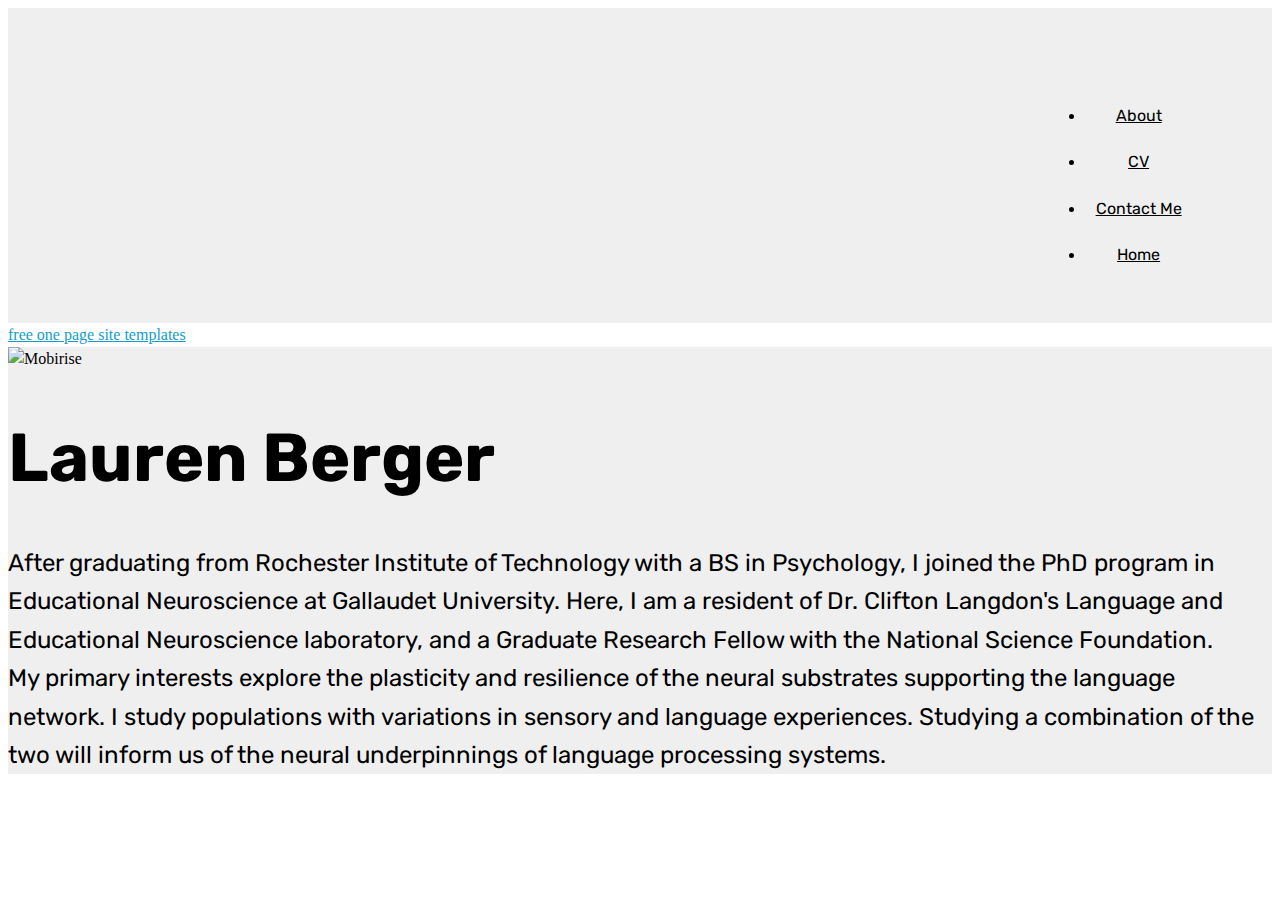
==== page1.html @ ebc9b446 "create github pages" ====
<!DOCTYPE html>
<html >
<head>
  <!-- Site made with Mobirise Website Builder v4.7.8, https://mobirise.com -->
  <meta charset="UTF-8">
  <meta http-equiv="X-UA-Compatible" content="IE=edge">
  <meta name="generator" content="Mobirise v4.7.8, mobirise.com">
  <meta name="viewport" content="width=device-width, initial-scale=1, minimum-scale=1">
  <link rel="shortcut icon" href="assets/images/favicon-128x121.png" type="image/x-icon">
  <meta name="description" content="">
  <title>About</title>
  <link rel="stylesheet" href="assets/web/assets/mobirise-icons/mobirise-icons.css">
  <link rel="stylesheet" href="assets/tether/tether.min.css">
  <link rel="stylesheet" href="assets/bootstrap/css/bootstrap.min.css">
  <link rel="stylesheet" href="assets/bootstrap/css/bootstrap-grid.min.css">
  <link rel="stylesheet" href="assets/bootstrap/css/bootstrap-reboot.min.css">
  <link rel="stylesheet" href="assets/dropdown/css/style.css">
  <link rel="stylesheet" href="assets/theme/css/style.css">
  <link rel="stylesheet" href="assets/mobirise/css/mbr-additional.css" type="text/css">
  
  
  
</head>
<body>
  <section class="menu cid-qW71pHgSCT" once="menu" id="menu2-3">

    

    <nav class="navbar navbar-expand beta-menu navbar-dropdown align-items-center navbar-fixed-top navbar-toggleable-sm">
        <button class="navbar-toggler navbar-toggler-right" type="button" data-toggle="collapse" data-target="#navbarSupportedContent" aria-controls="navbarSupportedContent" aria-expanded="false" aria-label="Toggle navigation">
            <div class="hamburger">
                <span></span>
                <span></span>
                <span></span>
                <span></span>
            </div>
        </button>
        <div class="menu-logo">
            <div class="navbar-brand">
                
                
            </div>
        </div>
        <div class="collapse navbar-collapse" id="navbarSupportedContent">
            <ul class="navbar-nav nav-dropdown nav-right navbar-nav-top-padding" data-app-modern-menu="true"><li class="nav-item">
                    <a class="nav-link link text-black display-4" href="page1.html">
                        About</a>
                </li>
                <li class="nav-item">
                    <a class="nav-link link text-black display-4" href="https://drive.google.com/file/d/0B5ltcnYMccFeNVdkNGlzLV9QWTQ/view?usp=sharing" target="_blank">
                        CV</a>
                </li><li class="nav-item dropdown"><a class="nav-link link text-black dropdown-toggle display-4" href="https://mobirise.com" data-toggle="dropdown-submenu" aria-expanded="false">
                        Contact Me</a><div class="dropdown-menu"><a class="text-black dropdown-item display-4" href="mailto:lauren.berger@gallaudet.edu">Email<br></a><a class="text-black dropdown-item display-4" href="https://www.researchgate.net/profile/Lauren_Berger" target="_blank">ResearchGate<br></a><a class="text-black dropdown-item display-4" href="http://www.linkedin.com/in/laurenrberger" target="_blank">LinkedIn<br></a></div></li><li class="nav-item"><a class="nav-link link text-black display-4" href="index.html" aria-expanded="false">
                        Home</a></li></ul>
            
        </div>
    </nav>
</section>

<section class="engine"><a href="https://mobirise.me/o">free one page site templates</a></section><section class="header3 cid-qW75UNrLPJ mbr-fullscreen" id="header3-8">

    

    

    <div class="container">
        <div class="media-container-row">
            <div class="mbr-figure" style="width: 50%;">
                <img src="assets/images/kf2018-642x589.jpg" alt="Mobirise" title="">
            </div>

            <div class="media-content">
                <h1 class="mbr-section-title mbr-white pb-3 mbr-fonts-style display-1">
                    Lauren Berger</h1>
                
                <div class="mbr-section-text mbr-white pb-3 ">
                    <p class="mbr-text mbr-fonts-style display-5">
                        After graduating from Rochester Institute of Technology with a BS in Psychology, I joined the PhD program in Educational Neuroscience at Gallaudet University. Here, I am a resident of Dr. Clifton Langdon's Language and Educational Neuroscience laboratory, and a Graduate Research Fellow with the National Science Foundation.&nbsp;<br>My primary interests explore the plasticity and resilience of the neural substrates supporting the language network. I study populations with variations in sensory and language experiences. Studying a combination of the two will inform us of the neural underpinnings of language processing systems.</p>
                </div>
                
            </div>
        </div>
    </div>

</section>


  <script src="assets/web/assets/jquery/jquery.min.js"></script>
  <script src="assets/popper/popper.min.js"></script>
  <script src="assets/tether/tether.min.js"></script>
  <script src="assets/bootstrap/js/bootstrap.min.js"></script>
  <script src="assets/smoothscroll/smooth-scroll.js"></script>
  <script src="assets/dropdown/js/script.min.js"></script>
  <script src="assets/touchswipe/jquery.touch-swipe.min.js"></script>
  <script src="assets/theme/js/script.js"></script>
  
  
</body>
</html>
---- assets/mobirise/css/mbr-additional.css ----
@import url(https://fonts.googleapis.com/css?family=Rubik:300,300i,400,400i,500,500i,700,700i,900,900i);





body {
  font-style: normal;
  line-height: 1.5;
}
.mbr-section-title {
  font-style: normal;
  line-height: 1.2;
}
.mbr-section-subtitle {
  line-height: 1.3;
}
.mbr-text {
  font-style: normal;
  line-height: 1.6;
}
.display-1 {
  font-family: 'Rubik', sans-serif;
  font-size: 4.25rem;
}
.display-1 > .mbr-iconfont {
  font-size: 6.8rem;
}
.display-2 {
  font-family: 'Rubik', sans-serif;
  font-size: 3rem;
}
.display-2 > .mbr-iconfont {
  font-size: 4.8rem;
}
.display-4 {
  font-family: 'Rubik', sans-serif;
  font-size: 1rem;
}
.display-4 > .mbr-iconfont {
  font-size: 1.6rem;
}
.display-5 {
  font-family: 'Rubik', sans-serif;
  font-size: 1.5rem;
}
.display-5 > .mbr-iconfont {
  font-size: 2.4rem;
}
.display-7 {
  font-family: 'Rubik', sans-serif;
  font-size: 1rem;
}
.display-7 > .mbr-iconfont {
  font-size: 1.6rem;
}
/* ---- Fluid typography for mobile devices ---- */
/* 1.4 - font scale ratio ( bootstrap == 1.42857 ) */
/* 100vw - current viewport width */
/* (48 - 20)  48 == 48rem == 768px, 20 == 20rem == 320px(minimal supported viewport) */
/* 0.65 - min scale variable, may vary */
@media (max-width: 768px) {
  .display-1 {
    font-size: 3.4rem;
    font-size: calc( 2.1374999999999997rem + (4.25 - 2.1374999999999997) * ((100vw - 20rem) / (48 - 20)));
    line-height: calc( 1.4 * (2.1374999999999997rem + (4.25 - 2.1374999999999997) * ((100vw - 20rem) / (48 - 20))));
  }
  .display-2 {
    font-size: 2.4rem;
    font-size: calc( 1.7rem + (3 - 1.7) * ((100vw - 20rem) / (48 - 20)));
    line-height: calc( 1.4 * (1.7rem + (3 - 1.7) * ((100vw - 20rem) / (48 - 20))));
  }
  .display-4 {
    font-size: 0.8rem;
    font-size: calc( 1rem + (1 - 1) * ((100vw - 20rem) / (48 - 20)));
    line-height: calc( 1.4 * (1rem + (1 - 1) * ((100vw - 20rem) / (48 - 20))));
  }
  .display-5 {
    font-size: 1.2rem;
    font-size: calc( 1.175rem + (1.5 - 1.175) * ((100vw - 20rem) / (48 - 20)));
    line-height: calc( 1.4 * (1.175rem + (1.5 - 1.175) * ((100vw - 20rem) / (48 - 20))));
  }
}
/* Buttons */
.btn {
  font-weight: 500;
  border-width: 2px;
  font-style: normal;
  letter-spacing: 1px;
  margin: .4rem .8rem;
  white-space: normal;
  -webkit-transition: all 0.3s ease-in-out;
  -moz-transition: all 0.3s ease-in-out;
  transition: all 0.3s ease-in-out;
  padding: 1rem 3rem;
  border-radius: 3px;
  display: inline-flex;
  align-items: center;
  justify-content: center;
  word-break: break-word;
}
.btn-sm {
  font-weight: 500;
  letter-spacing: 1px;
  -webkit-transition: all 0.3s ease-in-out;
  -moz-transition: all 0.3s ease-in-out;
  transition: all 0.3s ease-in-out;
  padding: 0.6rem 1.5rem;
  border-radius: 3px;
}
.btn-md {
  font-weight: 500;
  letter-spacing: 1px;
  margin: .4rem .8rem !important;
  -webkit-transition: all 0.3s ease-in-out;
  -moz-transition: all 0.3s ease-in-out;
  transition: all 0.3s ease-in-out;
  padding: 1rem 3rem;
  border-radius: 3px;
}
.btn-lg {
  font-weight: 500;
  letter-spacing: 1px;
  margin: .4rem .8rem !important;
  -webkit-transition: all 0.3s ease-in-out;
  -moz-transition: all 0.3s ease-in-out;
  transition: all 0.3s ease-in-out;
  padding: 1.2rem 3.2rem;
  border-radius: 3px;
}
.bg-primary {
  background-color: #149dcc !important;
}
.bg-success {
  background-color: #f7ed4a !important;
}
.bg-info {
  background-color: #82786e !important;
}
.bg-warning {
  background-color: #879a9f !important;
}
.bg-danger {
  background-color: #b1a374 !important;
}
.btn-primary,
.btn-primary:active {
  background-color: #149dcc !important;
  border-color: #149dcc !important;
  color: #ffffff !important;
}
.btn-primary:hover,
.btn-primary:focus,
.btn-primary.focus,
.btn-primary.active {
  color: #ffffff !important;
  background-color: #0d6786 !important;
  border-color: #0d6786 !important;
}
.btn-primary.disabled,
.btn-primary:disabled {
  color: #ffffff !important;
  background-color: #0d6786 !important;
  border-color: #0d6786 !important;
}
.btn-secondary,
.btn-secondary:active {
  background-color: #ff3366 !important;
  border-color: #ff3366 !important;
  color: #ffffff !important;
}
.btn-secondary:hover,
.btn-secondary:focus,
.btn-secondary.focus,
.btn-secondary.active {
  color: #ffffff !important;
  background-color: #e50039 !important;
  border-color: #e50039 !important;
}
.btn-secondary.disabled,
.btn-secondary:disabled {
  color: #ffffff !important;
  background-color: #e50039 !important;
  border-color: #e50039 !important;
}
.btn-info,
.btn-info:active {
  background-color: #82786e !important;
  border-color: #82786e !important;
  color: #ffffff !important;
}
.btn-info:hover,
.btn-info:focus,
.btn-info.focus,
.btn-info.active {
  color: #ffffff !important;
  background-color: #59524b !important;
  border-color: #59524b !important;
}
.btn-info.disabled,
.btn-info:disabled {
  color: #ffffff !important;
  background-color: #59524b !important;
  border-color: #59524b !important;
}
.btn-success,
.btn-success:active {
  background-color: #f7ed4a !important;
  border-color: #f7ed4a !important;
  color: #3f3c03 !important;
}
.btn-success:hover,
.btn-success:focus,
.btn-success.focus,
.btn-success.active {
  color: #3f3c03 !important;
  background-color: #eadd0a !important;
  border-color: #eadd0a !important;
}
.btn-success.disabled,
.btn-success:disabled {
  color: #3f3c03 !important;
  background-color: #eadd0a !important;
  border-color: #eadd0a !important;
}
.btn-warning,
.btn-warning:active {
  background-color: #879a9f !important;
  border-color: #879a9f !important;
  color: #ffffff !important;
}
.btn-warning:hover,
.btn-warning:focus,
.btn-warning.focus,
.btn-warning.active {
  color: #ffffff !important;
  background-color: #617479 !important;
  border-color: #617479 !important;
}
.btn-warning.disabled,
.btn-warning:disabled {
  color: #ffffff !important;
  background-color: #617479 !important;
  border-color: #617479 !important;
}
.btn-danger,
.btn-danger:active {
  background-color: #b1a374 !important;
  border-color: #b1a374 !important;
  color: #ffffff !important;
}
.btn-danger:hover,
.btn-danger:focus,
.btn-danger.focus,
.btn-danger.active {
  color: #ffffff !important;
  background-color: #8b7d4e !important;
  border-color: #8b7d4e !important;
}
.btn-danger.disabled,
.btn-danger:disabled {
  color: #ffffff !important;
  background-color: #8b7d4e !important;
  border-color: #8b7d4e !important;
}
.btn-white {
  color: #333333 !important;
}
.btn-white,
.btn-white:active {
  background-color: #ffffff !important;
  border-color: #ffffff !important;
  color: #808080 !important;
}
.btn-white:hover,
.btn-white:focus,
.btn-white.focus,
.btn-white.active {
  color: #808080 !important;
  background-color: #d9d9d9 !important;
  border-color: #d9d9d9 !important;
}
.btn-white.disabled,
.btn-white:disabled {
  color: #808080 !important;
  background-color: #d9d9d9 !important;
  border-color: #d9d9d9 !important;
}
.btn-black,
.btn-black:active {
  background-color: #333333 !important;
  border-color: #333333 !important;
  color: #ffffff !important;
}
.btn-black:hover,
.btn-black:focus,
.btn-black.focus,
.btn-black.active {
  color: #ffffff !important;
  background-color: #0d0d0d !important;
  border-color: #0d0d0d !important;
}
.btn-black.disabled,
.btn-black:disabled {
  color: #ffffff !important;
  background-color: #0d0d0d !important;
  border-color: #0d0d0d !important;
}
.btn-primary-outline,
.btn-primary-outline:active {
  background: none;
  border-color: #0b566f;
  color: #0b566f;
}
.btn-primary-outline:hover,
.btn-primary-outline:focus,
.btn-primary-outline.focus,
.btn-primary-outline.active {
  color: #ffffff;
  background-color: #149dcc;
  border-color: #149dcc;
}
.btn-primary-outline.disabled,
.btn-primary-outline:disabled {
  color: #ffffff !important;
  background-color: #149dcc !important;
  border-color: #149dcc !important;
}
.btn-secondary-outline,
.btn-secondary-outline:active {
  background: none;
  border-color: #cc0033;
  color: #cc0033;
}
.btn-secondary-outline:hover,
.btn-secondary-outline:focus,
.btn-secondary-outline.focus,
.btn-secondary-outline.active {
  color: #ffffff;
  background-color: #ff3366;
  border-color: #ff3366;
}
.btn-secondary-outline.disabled,
.btn-secondary-outline:disabled {
  color: #ffffff !important;
  background-color: #ff3366 !important;
  border-color: #ff3366 !important;
}
.btn-info-outline,
.btn-info-outline:active {
  background: none;
  border-color: #4b453f;
  color: #4b453f;
}
.btn-info-outline:hover,
.btn-info-outline:focus,
.btn-info-outline.focus,
.btn-info-outline.active {
  color: #ffffff;
  background-color: #82786e;
  border-color: #82786e;
}
.btn-info-outline.disabled,
.btn-info-outline:disabled {
  color: #ffffff !important;
  background-color: #82786e !important;
  border-color: #82786e !important;
}
.btn-success-outline,
.btn-success-outline:active {
  background: none;
  border-color: #d2c609;
  color: #d2c609;
}
.btn-success-outline:hover,
.btn-success-outline:focus,
.btn-success-outline.focus,
.btn-success-outline.active {
  color: #3f3c03;
  background-color: #f7ed4a;
  border-color: #f7ed4a;
}
.btn-success-outline.disabled,
.btn-success-outline:disabled {
  color: #3f3c03 !important;
  background-color: #f7ed4a !important;
  border-color: #f7ed4a !important;
}
.btn-warning-outline,
.btn-warning-outline:active {
  background: none;
  border-color: #55666b;
  color: #55666b;
}
.btn-warning-outline:hover,
.btn-warning-outline:focus,
.btn-warning-outline.focus,
.btn-warning-outline.active {
  color: #ffffff;
  background-color: #879a9f;
  border-color: #879a9f;
}
.btn-warning-outline.disabled,
.btn-warning-outline:disabled {
  color: #ffffff !important;
  background-color: #879a9f !important;
  border-color: #879a9f !important;
}
.btn-danger-outline,
.btn-danger-outline:active {
  background: none;
  border-color: #7a6e45;
  color: #7a6e45;
}
.btn-danger-outline:hover,
.btn-danger-outline:focus,
.btn-danger-outline.focus,
.btn-danger-outline.active {
  color: #ffffff;
  background-color: #b1a374;
  border-color: #b1a374;
}
.btn-danger-outline.disabled,
.btn-danger-outline:disabled {
  color: #ffffff !important;
  background-color: #b1a374 !important;
  border-color: #b1a374 !important;
}
.btn-black-outline,
.btn-black-outline:active {
  background: none;
  border-color: #000000;
  color: #000000;
}
.btn-black-outline:hover,
.btn-black-outline:focus,
.btn-black-outline.focus,
.btn-black-outline.active {
  color: #ffffff;
  background-color: #333333;
  border-color: #333333;
}
.btn-black-outline.disabled,
.btn-black-outline:disabled {
  color: #ffffff !important;
  background-color: #333333 !important;
  border-color: #333333 !important;
}
.btn-white-outline,
.btn-white-outline:active,
.btn-white-outline.active {
  background: none;
  border-color: #ffffff;
  color: #ffffff;
}
.btn-white-outline:hover,
.btn-white-outline:focus,
.btn-white-outline.focus {
  color: #333333;
  background-color: #ffffff;
  border-color: #ffffff;
}
.text-primary {
  color: #149dcc !important;
}
.text-secondary {
  color: #ff3366 !important;
}
.text-success {
  color: #f7ed4a !important;
}
.text-info {
  color: #82786e !important;
}
.text-warning {
  color: #879a9f !important;
}
.text-danger {
  color: #b1a374 !important;
}
.text-white {
  color: #ffffff !important;
}
.text-black {
  color: #000000 !important;
}
a.text-primary:hover,
a.text-primary:focus {
  color: #0b566f !important;
}
a.text-secondary:hover,
a.text-secondary:focus {
  color: #cc0033 !important;
}
a.text-success:hover,
a.text-success:focus {
  color: #d2c609 !important;
}
a.text-info:hover,
a.text-info:focus {
  color: #4b453f !important;
}
a.text-warning:hover,
a.text-warning:focus {
  color: #55666b !important;
}
a.text-danger:hover,
a.text-danger:focus {
  color: #7a6e45 !important;
}
a.text-white:hover,
a.text-white:focus {
  color: #b3b3b3 !important;
}
a.text-black:hover,
a.text-black:focus {
  color: #4d4d4d !important;
}
.alert-success {
  background-color: #70c770;
}
.alert-info {
  background-color: #82786e;
}
.alert-warning {
  background-color: #879a9f;
}
.alert-danger {
  background-color: #b1a374;
}
.mbr-section-btn a.btn:not(.btn-form) {
  border-radius: 100px;
}
.mbr-section-btn a.btn:not(.btn-form):hover,
.mbr-section-btn a.btn:not(.btn-form):focus {
  box-shadow: none !important;
}
.mbr-section-btn a.btn:not(.btn-form):hover,
.mbr-section-btn a.btn:not(.btn-form):focus {
  box-shadow: 0 10px 40px 0 rgba(0, 0, 0, 0.2) !important;
  -webkit-box-shadow: 0 10px 40px 0 rgba(0, 0, 0, 0.2) !important;
}
.mbr-gallery-filter li a {
  border-radius: 100px !important;
}
.mbr-gallery-filter li.active .btn {
  background-color: #149dcc;
  border-color: #149dcc;
  color: #ffffff;
}
.mbr-gallery-filter li.active .btn:focus {
  box-shadow: none;
}
.nav-tabs .nav-link {
  border-radius: 100px !important;
}
.btn-form {
  border-radius: 0;
}
.btn-form:hover {
  cursor: pointer;
}
a,
a:hover {
  color: #149dcc;
}
.mbr-plan-header.bg-primary .mbr-plan-subtitle,
.mbr-plan-header.bg-primary .mbr-plan-price-desc {
  color: #b4e6f8;
}
.mbr-plan-header.bg-success .mbr-plan-subtitle,
.mbr-plan-header.bg-success .mbr-plan-price-desc {
  color: #ffffff;
}
.mbr-plan-header.bg-info .mbr-plan-subtitle,
.mbr-plan-header.bg-info .mbr-plan-price-desc {
  color: #beb8b2;
}
.mbr-plan-header.bg-warning .mbr-plan-subtitle,
.mbr-plan-header.bg-warning .mbr-plan-price-desc {
  color: #ced6d8;
}
.mbr-plan-header.bg-danger .mbr-plan-subtitle,
.mbr-plan-header.bg-danger .mbr-plan-price-desc {
  color: #dfd9c6;
}
/* Scroll to top button*/
.scrollToTop_wraper {
  display: none;
}
#scrollToTop a i:before {
  content: '';
  position: absolute;
  height: 40%;
  top: 25%;
  background: #fff;
  width: 2px;
  left: calc(50% - 1px);
}
#scrollToTop a i:after {
  content: '';
  position: absolute;
  display: block;
  border-top: 2px solid #fff;
  border-right: 2px solid #fff;
  width: 40%;
  height: 40%;
  left: 30%;
  bottom: 30%;
  transform: rotate(135deg);
}
/* Others*/
.note-check a[data-value=Rubik] {
  font-style: normal;
}
.mbr-arrow a {
  color: #ffffff;
}
@media (max-width: 767px) {
  .mbr-arrow {
    display: none;
  }
}
.form-control-label {
  position: relative;
  cursor: pointer;
  margin-bottom: .357em;
  padding: 0;
}
.alert {
  color: #ffffff;
  border-radius: 0;
  border: 0;
  font-size: .875rem;
  line-height: 1.5;
  margin-bottom: 1.875rem;
  padding: 1.25rem;
  position: relative;
}
.alert.alert-form::after {
  background-color: inherit;
  bottom: -7px;
  content: "";
  display: block;
  height: 14px;
  left: 50%;
  margin-left: -7px;
  position: absolute;
  transform: rotate(45deg);
  width: 14px;
}
.form-control {
  background-color: #f5f5f5;
  box-shadow: none;
  color: #565656;
  font-family: 'Rubik', sans-serif;
  font-size: 1rem;
  line-height: 1.43;
  min-height: 3.5em;
  padding: 1.07em .5em;
}
.form-control > .mbr-iconfont {
  font-size: 1.6rem;
}
.form-control,
.form-control:focus {
  border: 1px solid #e8e8e8;
}
.form-active .form-control:invalid {
  border-color: red;
}
.mbr-overlay {
  background-color: #000;
  bottom: 0;
  left: 0;
  opacity: .5;
  position: absolute;
  right: 0;
  top: 0;
  z-index: 0;
}
blockquote {
  font-style: italic;
  padding: 10px 0 10px 20px;
  font-size: 1.09rem;
  position: relative;
  border-color: #149dcc;
  border-width: 3px;
}
ul,
ol,
pre,
blockquote {
  margin-bottom: 2.3125rem;
}
pre {
  background: #f4f4f4;
  padding: 10px 24px;
  white-space: pre-wrap;
}
.inactive {
  -webkit-user-select: none;
  -moz-user-select: none;
  -ms-user-select: none;
  user-select: none;
  pointer-events: none;
  -webkit-user-drag: none;
  user-drag: none;
}
.mbr-section__comments .row {
  justify-content: center;
}
/* Forms */
.mbr-form .btn {
  margin: .4rem 0;
}
.mbr-form .input-group-btn a.btn {
  border-radius: 100px !important;
}
.mbr-form .input-group-btn a.btn:hover {
  box-shadow: 0 10px 40px 0 rgba(0, 0, 0, 0.2);
}
.mbr-form .input-group-btn button[type="submit"] {
  border-radius: 100px !important;
  padding: 1rem 3rem;
}
.mbr-form .input-group-btn button[type="submit"]:hover {
  box-shadow: 0 10px 40px 0 rgba(0, 0, 0, 0.2);
}
.form2 .form-control {
  border-top-left-radius: 100px;
  border-bottom-left-radius: 100px;
}
.form2 .input-group-btn a.btn {
  border-top-left-radius: 0 !important;
  border-bottom-left-radius: 0 !important;
}
.form2 .input-group-btn button[type="submit"] {
  border-top-left-radius: 0 !important;
  border-bottom-left-radius: 0 !important;
}
.form3 input[type="email"] {
  border-radius: 100px !important;
}
@media (max-width: 349px) {
  .form2 input[type="email"] {
    border-radius: 100px !important;
  }
  .form2 .input-group-btn a.btn {
    border-radius: 100px !important;
  }
  .form2 .input-group-btn button[type="submit"] {
    border-radius: 100px !important;
  }
}
@media (max-width: 767px) {
  .btn {
    font-size: .75rem !important;
  }
  .btn .mbr-iconfont {
    font-size: 1rem !important;
  }
}
/* Social block */
.btn-social {
  font-size: 20px;
  border-radius: 50%;
  padding: 0;
  width: 44px;
  height: 44px;
  line-height: 44px;
  text-align: center;
  position: relative;
  border: 2px solid #c0a375;
  border-color: #149dcc;
  color: #232323;
  cursor: pointer;
}
.btn-social i {
  top: 0;
  line-height: 44px;
  width: 44px;
}
.btn-social:hover {
  color: #fff;
  background: #149dcc;
}
.btn-social + .btn {
  margin-left: .1rem;
}
/* Footer */
.mbr-footer-content li::before,
.mbr-footer .mbr-contacts li::before {
  background: #149dcc;
}
.mbr-footer-content li a:hover,
.mbr-footer .mbr-contacts li a:hover {
  color: #149dcc;
}
.footer3 input[type="email"],
.footer4 input[type="email"] {
  border-radius: 100px !important;
}
.footer3 .input-group-btn a.btn,
.footer4 .input-group-btn a.btn {
  border-radius: 100px !important;
}
.footer3 .input-group-btn button[type="submit"],
.footer4 .input-group-btn button[type="submit"] {
  border-radius: 100px !important;
}
/* Headers*/
.header13 .form-inline input[type="email"],
.header14 .form-inline input[type="email"] {
  border-radius: 100px;
}
.header13 .form-inline input[type="text"],
.header14 .form-inline input[type="text"] {
  border-radius: 100px;
}
.header13 .form-inline input[type="tel"],
.header14 .form-inline input[type="tel"] {
  border-radius: 100px;
}
.header13 .form-inline a.btn,
.header14 .form-inline a.btn {
  border-radius: 100px;
}
.header13 .form-inline button,
.header14 .form-inline button {
  border-radius: 100px !important;
}
.offset-1 {
  margin-left: 8.33333%;
}
.offset-2 {
  margin-left: 16.66667%;
}
.offset-3 {
  margin-left: 25%;
}
.offset-4 {
  margin-left: 33.33333%;
}
.offset-5 {
  margin-left: 41.66667%;
}
.offset-6 {
  margin-left: 50%;
}
.offset-7 {
  margin-left: 58.33333%;
}
.offset-8 {
  margin-left: 66.66667%;
}
.offset-9 {
  margin-left: 75%;
}
.offset-10 {
  margin-left: 83.33333%;
}
.offset-11 {
  margin-left: 91.66667%;
}
@media (min-width: 576px) {
  .offset-sm-0 {
    margin-left: 0%;
  }
  .offset-sm-1 {
    margin-left: 8.33333%;
  }
  .offset-sm-2 {
    margin-left: 16.66667%;
  }
  .offset-sm-3 {
    margin-left: 25%;
  }
  .offset-sm-4 {
    margin-left: 33.33333%;
  }
  .offset-sm-5 {
    margin-left: 41.66667%;
  }
  .offset-sm-6 {
    margin-left: 50%;
  }
  .offset-sm-7 {
    margin-left: 58.33333%;
  }
  .offset-sm-8 {
    margin-left: 66.66667%;
  }
  .offset-sm-9 {
    margin-left: 75%;
  }
  .offset-sm-10 {
    margin-left: 83.33333%;
  }
  .offset-sm-11 {
    margin-left: 91.66667%;
  }
}
@media (min-width: 768px) {
  .offset-md-0 {
    margin-left: 0%;
  }
  .offset-md-1 {
    margin-left: 8.33333%;
  }
  .offset-md-2 {
    margin-left: 16.66667%;
  }
  .offset-md-3 {
    margin-left: 25%;
  }
  .offset-md-4 {
    margin-left: 33.33333%;
  }
  .offset-md-5 {
    margin-left: 41.66667%;
  }
  .offset-md-6 {
    margin-left: 50%;
  }
  .offset-md-7 {
    margin-left: 58.33333%;
  }
  .offset-md-8 {
    margin-left: 66.66667%;
  }
  .offset-md-9 {
    margin-left: 75%;
  }
  .offset-md-10 {
    margin-left: 83.33333%;
  }
  .offset-md-11 {
    margin-left: 91.66667%;
  }
}
@media (min-width: 992px) {
  .offset-lg-0 {
    margin-left: 0%;
  }
  .offset-lg-1 {
    margin-left: 8.33333%;
  }
  .offset-lg-2 {
    margin-left: 16.66667%;
  }
  .offset-lg-3 {
    margin-left: 25%;
  }
  .offset-lg-4 {
    margin-left: 33.33333%;
  }
  .offset-lg-5 {
    margin-left: 41.66667%;
  }
  .offset-lg-6 {
    margin-left: 50%;
  }
  .offset-lg-7 {
    margin-left: 58.33333%;
  }
  .offset-lg-8 {
    margin-left: 66.66667%;
  }
  .offset-lg-9 {
    margin-left: 75%;
  }
  .offset-lg-10 {
    margin-left: 83.33333%;
  }
  .offset-lg-11 {
    margin-left: 91.66667%;
  }
}
@media (min-width: 1200px) {
  .offset-xl-0 {
    margin-left: 0%;
  }
  .offset-xl-1 {
    margin-left: 8.33333%;
  }
  .offset-xl-2 {
    margin-left: 16.66667%;
  }
  .offset-xl-3 {
    margin-left: 25%;
  }
  .offset-xl-4 {
    margin-left: 33.33333%;
  }
  .offset-xl-5 {
    margin-left: 41.66667%;
  }
  .offset-xl-6 {
    margin-left: 50%;
  }
  .offset-xl-7 {
    margin-left: 58.33333%;
  }
  .offset-xl-8 {
    margin-left: 66.66667%;
  }
  .offset-xl-9 {
    margin-left: 75%;
  }
  .offset-xl-10 {
    margin-left: 83.33333%;
  }
  .offset-xl-11 {
    margin-left: 91.66667%;
  }
}
.navbar-toggler {
  -webkit-align-self: flex-start;
  -ms-flex-item-align: start;
  align-self: flex-start;
  padding: 0.25rem 0.75rem;
  font-size: 1.25rem;
  line-height: 1;
  background: transparent;
  border: 1px solid transparent;
  -webkit-border-radius: 0.25rem;
  border-radius: 0.25rem;
}
.navbar-toggler:focus,
.navbar-toggler:hover {
  text-decoration: none;
}
.navbar-toggler-icon {
  display: inline-block;
  width: 1.5em;
  height: 1.5em;
  vertical-align: middle;
  content: "";
  background: no-repeat center center;
  -webkit-background-size: 100% 100%;
  -o-background-size: 100% 100%;
  background-size: 100% 100%;
}
.navbar-toggler-left {
  position: absolute;
  left: 1rem;
}
.navbar-toggler-right {
  position: absolute;
  right: 1rem;
}
@media (max-width: 575px) {
  .navbar-toggleable .navbar-nav .dropdown-menu {
    position: static;
    float: none;
  }
  .navbar-toggleable > .container {
    padding-right: 0;
    padding-left: 0;
  }
}
@media (min-width: 576px) {
  .navbar-toggleable {
    -webkit-box-orient: horizontal;
    -webkit-box-direction: normal;
    -webkit-flex-direction: row;
    -ms-flex-direction: row;
    flex-direction: row;
    -webkit-flex-wrap: nowrap;
    -ms-flex-wrap: nowrap;
    flex-wrap: nowrap;
    -webkit-box-align: center;
    -webkit-align-items: center;
    -ms-flex-align: center;
    align-items: center;
  }
  .navbar-toggleable .navbar-nav {
    -webkit-box-orient: horizontal;
    -webkit-box-direction: normal;
    -webkit-flex-direction: row;
    -ms-flex-direction: row;
    flex-direction: row;
  }
  .navbar-toggleable .navbar-nav .nav-link {
    padding-right: .5rem;
    padding-left: .5rem;
  }
  .navbar-toggleable > .container {
    display: -webkit-box;
    display: -webkit-flex;
    display: -ms-flexbox;
    display: flex;
    -webkit-flex-wrap: nowrap;
    -ms-flex-wrap: nowrap;
    flex-wrap: nowrap;
    -webkit-box-align: center;
    -webkit-align-items: center;
    -ms-flex-align: center;
    align-items: center;
  }
  .navbar-toggleable .navbar-collapse {
    display: -webkit-box !important;
    display: -webkit-flex !important;
    display: -ms-flexbox !important;
    display: flex !important;
    width: 100%;
  }
  .navbar-toggleable .navbar-toggler {
    display: none;
  }
}
@media (max-width: 767px) {
  .navbar-toggleable-sm .navbar-nav .dropdown-menu {
    position: static;
    float: none;
  }
  .navbar-toggleable-sm > .container {
    padding-right: 0;
    padding-left: 0;
  }
}
@media (min-width: 768px) {
  .navbar-toggleable-sm {
    -webkit-box-orient: horizontal;
    -webkit-box-direction: normal;
    -webkit-flex-direction: row;
    -ms-flex-direction: row;
    flex-direction: row;
    -webkit-flex-wrap: nowrap;
    -ms-flex-wrap: nowrap;
    flex-wrap: nowrap;
    -webkit-box-align: center;
    -webkit-align-items: center;
    -ms-flex-align: center;
    align-items: center;
  }
  .navbar-toggleable-sm .navbar-nav {
    -webkit-box-orient: horizontal;
    -webkit-box-direction: normal;
    -webkit-flex-direction: row;
    -ms-flex-direction: row;
    flex-direction: row;
  }
  .navbar-toggleable-sm .navbar-nav .nav-link {
    padding-right: .5rem;
    padding-left: .5rem;
  }
  .navbar-toggleable-sm > .container {
    display: -webkit-box;
    display: -webkit-flex;
    display: -ms-flexbox;
    display: flex;
    -webkit-flex-wrap: nowrap;
    -ms-flex-wrap: nowrap;
    flex-wrap: nowrap;
    -webkit-box-align: center;
    -webkit-align-items: center;
    -ms-flex-align: center;
    align-items: center;
  }
  .navbar-toggleable-sm .navbar-collapse {
    display: -webkit-box !important;
    display: -webkit-flex !important;
    display: -ms-flexbox !important;
    display: flex !important;
    width: 100%;
  }
  .navbar-toggleable-sm .navbar-toggler {
    display: none;
  }
}
@media (max-width: 991px) {
  .navbar-toggleable-md .navbar-nav .dropdown-menu {
    position: static;
    float: none;
  }
  .navbar-toggleable-md > .container {
    padding-right: 0;
    padding-left: 0;
  }
}
@media (min-width: 992px) {
  .navbar-toggleable-md {
    -webkit-box-orient: horizontal;
    -webkit-box-direction: normal;
    -webkit-flex-direction: row;
    -ms-flex-direction: row;
    flex-direction: row;
    -webkit-flex-wrap: nowrap;
    -ms-flex-wrap: nowrap;
    flex-wrap: nowrap;
    -webkit-box-align: center;
    -webkit-align-items: center;
    -ms-flex-align: center;
    align-items: center;
  }
  .navbar-toggleable-md .navbar-nav {
    -webkit-box-orient: horizontal;
    -webkit-box-direction: normal;
    -webkit-flex-direction: row;
    -ms-flex-direction: row;
    flex-direction: row;
  }
  .navbar-toggleable-md .navbar-nav .nav-link {
    padding-right: .5rem;
    padding-left: .5rem;
  }
  .navbar-toggleable-md > .container {
    display: -webkit-box;
    display: -webkit-flex;
    display: -ms-flexbox;
    display: flex;
    -webkit-flex-wrap: nowrap;
    -ms-flex-wrap: nowrap;
    flex-wrap: nowrap;
    -webkit-box-align: center;
    -webkit-align-items: center;
    -ms-flex-align: center;
    align-items: center;
  }
  .navbar-toggleable-md .navbar-collapse {
    display: -webkit-box !important;
    display: -webkit-flex !important;
    display: -ms-flexbox !important;
    display: flex !important;
    width: 100%;
  }
  .navbar-toggleable-md .navbar-toggler {
    display: none;
  }
}
@media (max-width: 1199px) {
  .navbar-toggleable-lg .navbar-nav .dropdown-menu {
    position: static;
    float: none;
  }
  .navbar-toggleable-lg > .container {
    padding-right: 0;
    padding-left: 0;
  }
}
@media (min-width: 1200px) {
  .navbar-toggleable-lg {
    -webkit-box-orient: horizontal;
    -webkit-box-direction: normal;
    -webkit-flex-direction: row;
    -ms-flex-direction: row;
    flex-direction: row;
    -webkit-flex-wrap: nowrap;
    -ms-flex-wrap: nowrap;
    flex-wrap: nowrap;
    -webkit-box-align: center;
    -webkit-align-items: center;
    -ms-flex-align: center;
    align-items: center;
  }
  .navbar-toggleable-lg .navbar-nav {
    -webkit-box-orient: horizontal;
    -webkit-box-direction: normal;
    -webkit-flex-direction: row;
    -ms-flex-direction: row;
    flex-direction: row;
  }
  .navbar-toggleable-lg .navbar-nav .nav-link {
    padding-right: .5rem;
    padding-left: .5rem;
  }
  .navbar-toggleable-lg > .container {
    display: -webkit-box;
    display: -webkit-flex;
    display: -ms-flexbox;
    display: flex;
    -webkit-flex-wrap: nowrap;
    -ms-flex-wrap: nowrap;
    flex-wrap: nowrap;
    -webkit-box-align: center;
    -webkit-align-items: center;
    -ms-flex-align: center;
    align-items: center;
  }
  .navbar-toggleable-lg .navbar-collapse {
    display: -webkit-box !important;
    display: -webkit-flex !important;
    display: -ms-flexbox !important;
    display: flex !important;
    width: 100%;
  }
  .navbar-toggleable-lg .navbar-toggler {
    display: none;
  }
}
.navbar-toggleable-xl {
  -webkit-box-orient: horizontal;
  -webkit-box-direction: normal;
  -webkit-flex-direction: row;
  -ms-flex-direction: row;
  flex-direction: row;
  -webkit-flex-wrap: nowrap;
  -ms-flex-wrap: nowrap;
  flex-wrap: nowrap;
  -webkit-box-align: center;
  -webkit-align-items: center;
  -ms-flex-align: center;
  align-items: center;
}
.navbar-toggleable-xl .navbar-nav .dropdown-menu {
  position: static;
  float: none;
}
.navbar-toggleable-xl > .container {
  padding-right: 0;
  padding-left: 0;
}
.navbar-toggleable-xl .navbar-nav {
  -webkit-box-orient: horizontal;
  -webkit-box-direction: normal;
  -webkit-flex-direction: row;
  -ms-flex-direction: row;
  flex-direction: row;
}
.navbar-toggleable-xl .navbar-nav .nav-link {
  padding-right: .5rem;
  padding-left: .5rem;
}
.navbar-toggleable-xl > .container {
  display: -webkit-box;
  display: -webkit-flex;
  display: -ms-flexbox;
  display: flex;
  -webkit-flex-wrap: nowrap;
  -ms-flex-wrap: nowrap;
  flex-wrap: nowrap;
  -webkit-box-align: center;
  -webkit-align-items: center;
  -ms-flex-align: center;
  align-items: center;
}
.navbar-toggleable-xl .navbar-collapse {
  display: -webkit-box !important;
  display: -webkit-flex !important;
  display: -ms-flexbox !important;
  display: flex !important;
  width: 100%;
}
.navbar-toggleable-xl .navbar-toggler {
  display: none;
}
.card-img {
  width: auto;
}
.menu .navbar.collapsed:not(.beta-menu) {
  flex-direction: column;
}
.carousel-item.active,
.carousel-item-next,
.carousel-item-prev {
  display: -webkit-box;
  display: -webkit-flex;
  display: -ms-flexbox;
  display: flex;
}
.note-air-layout .dropup .dropdown-menu,
.note-air-layout .navbar-fixed-bottom .dropdown .dropdown-menu {
  bottom: initial !important;
}
html,
body {
  height: auto;
  min-height: 100vh;
}
.dropup .dropdown-toggle::after {
  display: none;
}
.cid-qW71pHgSCT .navbar {
  background: #efefef;
  transition: none;
  min-height: 77px;
  padding: .5rem 0;
}
.cid-qW71pHgSCT .navbar-dropdown.bg-color.transparent.opened {
  background: #efefef;
}
.cid-qW71pHgSCT a {
  font-style: normal;
}
.cid-qW71pHgSCT .nav-item span {
  padding-right: 0.4em;
  line-height: 0.5em;
  vertical-align: text-bottom;
  position: relative;
  text-decoration: none;
}
.cid-qW71pHgSCT .nav-item a {
  display: flex;
  align-items: center;
  justify-content: center;
  padding: 0.7rem 0 !important;
  margin: 0rem .65rem !important;
}
.cid-qW71pHgSCT .nav-item:focus,
.cid-qW71pHgSCT .nav-link:focus {
  outline: none;
}
.cid-qW71pHgSCT .btn {
  padding: 0.4rem 1.5rem;
  display: inline-flex;
  align-items: center;
}
.cid-qW71pHgSCT .btn .mbr-iconfont {
  font-size: 1.6rem;
}
.cid-qW71pHgSCT .menu-logo {
  margin-right: auto;
}
.cid-qW71pHgSCT .menu-logo .navbar-brand {
  display: flex;
  margin-left: 5rem;
  padding: 0;
  transition: padding .2s;
  min-height: 3.8rem;
  align-items: center;
}
.cid-qW71pHgSCT .menu-logo .navbar-brand .navbar-caption-wrap {
  display: flex;
  -webkit-align-items: center;
  align-items: center;
  word-break: break-word;
  min-width: 7rem;
  margin: .3rem 0;
}
.cid-qW71pHgSCT .menu-logo .navbar-brand .navbar-caption-wrap .navbar-caption {
  line-height: 1.2rem !important;
  padding-right: 2rem;
}
.cid-qW71pHgSCT .menu-logo .navbar-brand .navbar-logo {
  font-size: 4rem;
  transition: font-size 0.25s;
}
.cid-qW71pHgSCT .menu-logo .navbar-brand .navbar-logo img {
  display: flex;
}
.cid-qW71pHgSCT .menu-logo .navbar-brand .navbar-logo .mbr-iconfont {
  transition: font-size 0.25s;
}
.cid-qW71pHgSCT .navbar-toggleable-sm .navbar-collapse {
  justify-content: flex-end;
  -webkit-justify-content: flex-end;
  padding-right: 5rem;
  width: auto;
}
.cid-qW71pHgSCT .navbar-toggleable-sm .navbar-collapse .navbar-nav {
  flex-wrap: wrap;
  -webkit-flex-wrap: wrap;
  padding-left: 0;
}
.cid-qW71pHgSCT .navbar-toggleable-sm .navbar-collapse .navbar-nav .nav-item {
  -webkit-align-self: center;
  align-self: center;
}
.cid-qW71pHgSCT .navbar-toggleable-sm .navbar-collapse .navbar-buttons {
  padding-left: 0;
  padding-bottom: 0;
}
.cid-qW71pHgSCT .dropdown .dropdown-menu {
  background: #efefef;
  display: none;
  position: absolute;
  min-width: 5rem;
  padding-top: 1.4rem;
  padding-bottom: 1.4rem;
  text-align: left;
}
.cid-qW71pHgSCT .dropdown .dropdown-menu .dropdown-item {
  width: auto;
  padding: 0.235em 1.5385em 0.235em 1.5385em !important;
}
.cid-qW71pHgSCT .dropdown .dropdown-menu .dropdown-item::after {
  right: 0.5rem;
}
.cid-qW71pHgSCT .dropdown .dropdown-menu .dropdown-submenu {
  margin: 0;
}
.cid-qW71pHgSCT .dropdown.open > .dropdown-menu {
  display: block;
}
.cid-qW71pHgSCT .navbar-toggleable-sm.opened:after {
  position: absolute;
  width: 100vw;
  height: 100vh;
  content: '';
  background-color: rgba(0, 0, 0, 0.1);
  left: 0;
  bottom: 0;
  transform: translateY(100%);
  -webkit-transform: translateY(100%);
  z-index: 1000;
}
.cid-qW71pHgSCT .navbar.navbar-short {
  min-height: 60px;
  transition: all .2s;
}
.cid-qW71pHgSCT .navbar.navbar-short .navbar-toggler-right {
  top: 20px;
}
.cid-qW71pHgSCT .navbar.navbar-short .navbar-logo a {
  font-size: 2.5rem !important;
  line-height: 2.5rem;
  transition: font-size 0.25s;
}
.cid-qW71pHgSCT .navbar.navbar-short .navbar-logo a .mbr-iconfont {
  font-size: 2.5rem !important;
}
.cid-qW71pHgSCT .navbar.navbar-short .navbar-logo a img {
  height: 3rem !important;
}
.cid-qW71pHgSCT .navbar.navbar-short .navbar-brand {
  min-height: 3rem;
}
.cid-qW71pHgSCT button.navbar-toggler {
  width: 31px;
  height: 18px;
  cursor: pointer;
  transition: all .2s;
  top: 1.5rem;
  right: 1rem;
}
.cid-qW71pHgSCT button.navbar-toggler:focus {
  outline: none;
}
.cid-qW71pHgSCT button.navbar-toggler .hamburger span {
  position: absolute;
  right: 0;
  width: 30px;
  height: 2px;
  border-right: 5px;
  background-color: #333333;
}
.cid-qW71pHgSCT button.navbar-toggler .hamburger span:nth-child(1) {
  top: 0;
  transition: all .2s;
}
.cid-qW71pHgSCT button.navbar-toggler .hamburger span:nth-child(2) {
  top: 8px;
  transition: all .15s;
}
.cid-qW71pHgSCT button.navbar-toggler .hamburger span:nth-child(3) {
  top: 8px;
  transition: all .15s;
}
.cid-qW71pHgSCT button.navbar-toggler .hamburger span:nth-child(4) {
  top: 16px;
  transition: all .2s;
}
.cid-qW71pHgSCT nav.opened .hamburger span:nth-child(1) {
  top: 8px;
  width: 0;
  opacity: 0;
  right: 50%;
  transition: all .2s;
}
.cid-qW71pHgSCT nav.opened .hamburger span:nth-child(2) {
  -webkit-transform: rotate(45deg);
  transform: rotate(45deg);
  transition: all .25s;
}
.cid-qW71pHgSCT nav.opened .hamburger span:nth-child(3) {
  -webkit-transform: rotate(-45deg);
  transform: rotate(-45deg);
  transition: all .25s;
}
.cid-qW71pHgSCT nav.opened .hamburger span:nth-child(4) {
  top: 8px;
  width: 0;
  opacity: 0;
  right: 50%;
  transition: all .2s;
}
.cid-qW71pHgSCT .collapsed.navbar-expand {
  flex-direction: column;
}
.cid-qW71pHgSCT .collapsed .btn {
  display: flex;
}
.cid-qW71pHgSCT .collapsed .navbar-collapse {
  display: none !important;
  padding-right: 0 !important;
}
.cid-qW71pHgSCT .collapsed .navbar-collapse.collapsing,
.cid-qW71pHgSCT .collapsed .navbar-collapse.show {
  display: block !important;
}
.cid-qW71pHgSCT .collapsed .navbar-collapse.collapsing .navbar-nav,
.cid-qW71pHgSCT .collapsed .navbar-collapse.show .navbar-nav {
  display: block;
  text-align: center;
}
.cid-qW71pHgSCT .collapsed .navbar-collapse.collapsing .navbar-nav .nav-item,
.cid-qW71pHgSCT .collapsed .navbar-collapse.show .navbar-nav .nav-item {
  clear: both;
}
.cid-qW71pHgSCT .collapsed .navbar-collapse.collapsing .navbar-nav .nav-item:last-child,
.cid-qW71pHgSCT .collapsed .navbar-collapse.show .navbar-nav .nav-item:last-child {
  margin-bottom: 1rem;
}
.cid-qW71pHgSCT .collapsed .navbar-collapse.collapsing .navbar-buttons,
.cid-qW71pHgSCT .collapsed .navbar-collapse.show .navbar-buttons {
  text-align: center;
}
.cid-qW71pHgSCT .collapsed .navbar-collapse.collapsing .navbar-buttons:last-child,
.cid-qW71pHgSCT .collapsed .navbar-collapse.show .navbar-buttons:last-child {
  margin-bottom: 1rem;
}
.cid-qW71pHgSCT .collapsed button.navbar-toggler {
  display: block;
}
.cid-qW71pHgSCT .collapsed .navbar-brand {
  margin-left: 1rem !important;
}
.cid-qW71pHgSCT .collapsed .navbar-toggleable-sm {
  flex-direction: column;
  -webkit-flex-direction: column;
}
.cid-qW71pHgSCT .collapsed .dropdown .dropdown-menu {
  width: 100%;
  text-align: center;
  position: relative;
  opacity: 0;
  display: block;
  height: 0;
  visibility: hidden;
  padding: 0;
  transition-duration: .5s;
  transition-property: opacity,padding,height;
}
.cid-qW71pHgSCT .collapsed .dropdown.open > .dropdown-menu {
  position: relative;
  opacity: 1;
  height: auto;
  padding: 1.4rem 0;
  visibility: visible;
}
.cid-qW71pHgSCT .collapsed .dropdown .dropdown-submenu {
  left: 0;
  text-align: center;
  width: 100%;
}
.cid-qW71pHgSCT .collapsed .dropdown .dropdown-toggle[data-toggle="dropdown-submenu"]::after {
  margin-top: 0;
  position: inherit;
  right: 0;
  top: 50%;
  display: inline-block;
  width: 0;
  height: 0;
  margin-left: .3em;
  vertical-align: middle;
  content: "";
  border-top: .30em solid;
  border-right: .30em solid transparent;
  border-left: .30em solid transparent;
}
@media (max-width: 991px) {
  .cid-qW71pHgSCT.navbar-expand {
    flex-direction: column;
  }
  .cid-qW71pHgSCT img {
    height: 3.8rem !important;
  }
  .cid-qW71pHgSCT .btn {
    display: flex;
  }
  .cid-qW71pHgSCT button.navbar-toggler {
    display: block;
  }
  .cid-qW71pHgSCT .navbar-brand {
    margin-left: 1rem !important;
  }
  .cid-qW71pHgSCT .navbar-toggleable-sm {
    flex-direction: column;
    -webkit-flex-direction: column;
  }
  .cid-qW71pHgSCT .navbar-collapse {
    display: none !important;
    padding-right: 0 !important;
  }
  .cid-qW71pHgSCT .navbar-collapse.collapsing,
  .cid-qW71pHgSCT .navbar-collapse.show {
    display: block !important;
  }
  .cid-qW71pHgSCT .navbar-collapse.collapsing .navbar-nav,
  .cid-qW71pHgSCT .navbar-collapse.show .navbar-nav {
    display: block;
    text-align: center;
  }
  .cid-qW71pHgSCT .navbar-collapse.collapsing .navbar-nav .nav-item,
  .cid-qW71pHgSCT .navbar-collapse.show .navbar-nav .nav-item {
    clear: both;
  }
  .cid-qW71pHgSCT .navbar-collapse.collapsing .navbar-nav .nav-item:last-child,
  .cid-qW71pHgSCT .navbar-collapse.show .navbar-nav .nav-item:last-child {
    margin-bottom: 1rem;
  }
  .cid-qW71pHgSCT .navbar-collapse.collapsing .navbar-buttons,
  .cid-qW71pHgSCT .navbar-collapse.show .navbar-buttons {
    text-align: center;
  }
  .cid-qW71pHgSCT .navbar-collapse.collapsing .navbar-buttons:last-child,
  .cid-qW71pHgSCT .navbar-collapse.show .navbar-buttons:last-child {
    margin-bottom: 1rem;
  }
  .cid-qW71pHgSCT .dropdown .dropdown-menu {
    width: 100%;
    text-align: center;
    position: relative;
    opacity: 0;
    display: block;
    height: 0;
    visibility: hidden;
    padding: 0;
    transition-duration: .5s;
    transition-property: opacity,padding,height;
  }
  .cid-qW71pHgSCT .dropdown.open > .dropdown-menu {
    position: relative;
    opacity: 1;
    height: auto;
    padding: 1.4rem 0;
    visibility: visible;
  }
  .cid-qW71pHgSCT .dropdown .dropdown-submenu {
    left: 0;
    text-align: center;
    width: 100%;
  }
  .cid-qW71pHgSCT .dropdown .dropdown-toggle[data-toggle="dropdown-submenu"]::after {
    margin-top: 0;
    position: inherit;
    right: 0;
    top: 50%;
    display: inline-block;
    width: 0;
    height: 0;
    margin-left: .3em;
    vertical-align: middle;
    content: "";
    border-top: .30em solid;
    border-right: .30em solid transparent;
    border-left: .30em solid transparent;
  }
}
@media (min-width: 767px) {
  .cid-qW71pHgSCT .menu-logo {
    flex-shrink: 0;
  }
}
.cid-qW71pHgSCT .navbar-collapse {
  flex-basis: auto;
}
.cid-qW71pHgSCT .nav-link:hover,
.cid-qW71pHgSCT .dropdown-item:hover {
  color: #767676 !important;
}
.cid-qW75UNrLPJ {
  background-color: #efefef;
}
@media (min-width: 992px) {
  .cid-qW75UNrLPJ .mbr-figure {
    padding-right: 4rem;
  }
}
@media (max-width: 991px) {
  .cid-qW75UNrLPJ .mbr-figure {
    padding-bottom: 3rem;
  }
}
@media (max-width: 767px) {
  .cid-qW75UNrLPJ .mbr-text {
    text-align: center;
  }
}
.cid-qW75UNrLPJ .mbr-text,
.cid-qW75UNrLPJ .mbr-section-btn {
  color: #000000;
}
.cid-qW75UNrLPJ H1 {
  color: #000000;
}
.cid-qW70n6tPgs .navbar {
  background: #efefef;
  transition: none;
  min-height: 77px;
  padding: .5rem 0;
}
.cid-qW70n6tPgs .navbar-dropdown.bg-color.transparent.opened {
  background: #efefef;
}
.cid-qW70n6tPgs a {
  font-style: normal;
}
.cid-qW70n6tPgs .nav-item span {
  padding-right: 0.4em;
  line-height: 0.5em;
  vertical-align: text-bottom;
  position: relative;
  text-decoration: none;
}
.cid-qW70n6tPgs .nav-item a {
  display: flex;
  align-items: center;
  justify-content: center;
  padding: 0.7rem 0 !important;
  margin: 0rem .65rem !important;
}
.cid-qW70n6tPgs .nav-item:focus,
.cid-qW70n6tPgs .nav-link:focus {
  outline: none;
}
.cid-qW70n6tPgs .btn {
  padding: 0.4rem 1.5rem;
  display: inline-flex;
  align-items: center;
}
.cid-qW70n6tPgs .btn .mbr-iconfont {
  font-size: 1.6rem;
}
.cid-qW70n6tPgs .menu-logo {
  margin-right: auto;
}
.cid-qW70n6tPgs .menu-logo .navbar-brand {
  display: flex;
  margin-left: 5rem;
  padding: 0;
  transition: padding .2s;
  min-height: 3.8rem;
  align-items: center;
}
.cid-qW70n6tPgs .menu-logo .navbar-brand .navbar-caption-wrap {
  display: flex;
  -webkit-align-items: center;
  align-items: center;
  word-break: break-word;
  min-width: 7rem;
  margin: .3rem 0;
}
.cid-qW70n6tPgs .menu-logo .navbar-brand .navbar-caption-wrap .navbar-caption {
  line-height: 1.2rem !important;
  padding-right: 2rem;
}
.cid-qW70n6tPgs .menu-logo .navbar-brand .navbar-logo {
  font-size: 4rem;
  transition: font-size 0.25s;
}
.cid-qW70n6tPgs .menu-logo .navbar-brand .navbar-logo img {
  display: flex;
}
.cid-qW70n6tPgs .menu-logo .navbar-brand .navbar-logo .mbr-iconfont {
  transition: font-size 0.25s;
}
.cid-qW70n6tPgs .navbar-toggleable-sm .navbar-collapse {
  justify-content: flex-end;
  -webkit-justify-content: flex-end;
  padding-right: 5rem;
  width: auto;
}
.cid-qW70n6tPgs .navbar-toggleable-sm .navbar-collapse .navbar-nav {
  flex-wrap: wrap;
  -webkit-flex-wrap: wrap;
  padding-left: 0;
}
.cid-qW70n6tPgs .navbar-toggleable-sm .navbar-collapse .navbar-nav .nav-item {
  -webkit-align-self: center;
  align-self: center;
}
.cid-qW70n6tPgs .navbar-toggleable-sm .navbar-collapse .navbar-buttons {
  padding-left: 0;
  padding-bottom: 0;
}
.cid-qW70n6tPgs .dropdown .dropdown-menu {
  background: #efefef;
  display: none;
  position: absolute;
  min-width: 5rem;
  padding-top: 1.4rem;
  padding-bottom: 1.4rem;
  text-align: left;
}
.cid-qW70n6tPgs .dropdown .dropdown-menu .dropdown-item {
  width: auto;
  padding: 0.235em 1.5385em 0.235em 1.5385em !important;
}
.cid-qW70n6tPgs .dropdown .dropdown-menu .dropdown-item::after {
  right: 0.5rem;
}
.cid-qW70n6tPgs .dropdown .dropdown-menu .dropdown-submenu {
  margin: 0;
}
.cid-qW70n6tPgs .dropdown.open > .dropdown-menu {
  display: block;
}
.cid-qW70n6tPgs .navbar-toggleable-sm.opened:after {
  position: absolute;
  width: 100vw;
  height: 100vh;
  content: '';
  background-color: rgba(0, 0, 0, 0.1);
  left: 0;
  bottom: 0;
  transform: translateY(100%);
  -webkit-transform: translateY(100%);
  z-index: 1000;
}
.cid-qW70n6tPgs .navbar.navbar-short {
  min-height: 60px;
  transition: all .2s;
}
.cid-qW70n6tPgs .navbar.navbar-short .navbar-toggler-right {
  top: 20px;
}
.cid-qW70n6tPgs .navbar.navbar-short .navbar-logo a {
  font-size: 2.5rem !important;
  line-height: 2.5rem;
  transition: font-size 0.25s;
}
.cid-qW70n6tPgs .navbar.navbar-short .navbar-logo a .mbr-iconfont {
  font-size: 2.5rem !important;
}
.cid-qW70n6tPgs .navbar.navbar-short .navbar-logo a img {
  height: 3rem !important;
}
.cid-qW70n6tPgs .navbar.navbar-short .navbar-brand {
  min-height: 3rem;
}
.cid-qW70n6tPgs button.navbar-toggler {
  width: 31px;
  height: 18px;
  cursor: pointer;
  transition: all .2s;
  top: 1.5rem;
  right: 1rem;
}
.cid-qW70n6tPgs button.navbar-toggler:focus {
  outline: none;
}
.cid-qW70n6tPgs button.navbar-toggler .hamburger span {
  position: absolute;
  right: 0;
  width: 30px;
  height: 2px;
  border-right: 5px;
  background-color: #333333;
}
.cid-qW70n6tPgs button.navbar-toggler .hamburger span:nth-child(1) {
  top: 0;
  transition: all .2s;
}
.cid-qW70n6tPgs button.navbar-toggler .hamburger span:nth-child(2) {
  top: 8px;
  transition: all .15s;
}
.cid-qW70n6tPgs button.navbar-toggler .hamburger span:nth-child(3) {
  top: 8px;
  transition: all .15s;
}
.cid-qW70n6tPgs button.navbar-toggler .hamburger span:nth-child(4) {
  top: 16px;
  transition: all .2s;
}
.cid-qW70n6tPgs nav.opened .hamburger span:nth-child(1) {
  top: 8px;
  width: 0;
  opacity: 0;
  right: 50%;
  transition: all .2s;
}
.cid-qW70n6tPgs nav.opened .hamburger span:nth-child(2) {
  -webkit-transform: rotate(45deg);
  transform: rotate(45deg);
  transition: all .25s;
}
.cid-qW70n6tPgs nav.opened .hamburger span:nth-child(3) {
  -webkit-transform: rotate(-45deg);
  transform: rotate(-45deg);
  transition: all .25s;
}
.cid-qW70n6tPgs nav.opened .hamburger span:nth-child(4) {
  top: 8px;
  width: 0;
  opacity: 0;
  right: 50%;
  transition: all .2s;
}
.cid-qW70n6tPgs .collapsed.navbar-expand {
  flex-direction: column;
}
.cid-qW70n6tPgs .collapsed .btn {
  display: flex;
}
.cid-qW70n6tPgs .collapsed .navbar-collapse {
  display: none !important;
  padding-right: 0 !important;
}
.cid-qW70n6tPgs .collapsed .navbar-collapse.collapsing,
.cid-qW70n6tPgs .collapsed .navbar-collapse.show {
  display: block !important;
}
.cid-qW70n6tPgs .collapsed .navbar-collapse.collapsing .navbar-nav,
.cid-qW70n6tPgs .collapsed .navbar-collapse.show .navbar-nav {
  display: block;
  text-align: center;
}
.cid-qW70n6tPgs .collapsed .navbar-collapse.collapsing .navbar-nav .nav-item,
.cid-qW70n6tPgs .collapsed .navbar-collapse.show .navbar-nav .nav-item {
  clear: both;
}
.cid-qW70n6tPgs .collapsed .navbar-collapse.collapsing .navbar-nav .nav-item:last-child,
.cid-qW70n6tPgs .collapsed .navbar-collapse.show .navbar-nav .nav-item:last-child {
  margin-bottom: 1rem;
}
.cid-qW70n6tPgs .collapsed .navbar-collapse.collapsing .navbar-buttons,
.cid-qW70n6tPgs .collapsed .navbar-collapse.show .navbar-buttons {
  text-align: center;
}
.cid-qW70n6tPgs .collapsed .navbar-collapse.collapsing .navbar-buttons:last-child,
.cid-qW70n6tPgs .collapsed .navbar-collapse.show .navbar-buttons:last-child {
  margin-bottom: 1rem;
}
.cid-qW70n6tPgs .collapsed button.navbar-toggler {
  display: block;
}
.cid-qW70n6tPgs .collapsed .navbar-brand {
  margin-left: 1rem !important;
}
.cid-qW70n6tPgs .collapsed .navbar-toggleable-sm {
  flex-direction: column;
  -webkit-flex-direction: column;
}
.cid-qW70n6tPgs .collapsed .dropdown .dropdown-menu {
  width: 100%;
  text-align: center;
  position: relative;
  opacity: 0;
  display: block;
  height: 0;
  visibility: hidden;
  padding: 0;
  transition-duration: .5s;
  transition-property: opacity,padding,height;
}
.cid-qW70n6tPgs .collapsed .dropdown.open > .dropdown-menu {
  position: relative;
  opacity: 1;
  height: auto;
  padding: 1.4rem 0;
  visibility: visible;
}
.cid-qW70n6tPgs .collapsed .dropdown .dropdown-submenu {
  left: 0;
  text-align: center;
  width: 100%;
}
.cid-qW70n6tPgs .collapsed .dropdown .dropdown-toggle[data-toggle="dropdown-submenu"]::after {
  margin-top: 0;
  position: inherit;
  right: 0;
  top: 50%;
  display: inline-block;
  width: 0;
  height: 0;
  margin-left: .3em;
  vertical-align: middle;
  content: "";
  border-top: .30em solid;
  border-right: .30em solid transparent;
  border-left: .30em solid transparent;
}
@media (max-width: 991px) {
  .cid-qW70n6tPgs.navbar-expand {
    flex-direction: column;
  }
  .cid-qW70n6tPgs img {
    height: 3.8rem !important;
  }
  .cid-qW70n6tPgs .btn {
    display: flex;
  }
  .cid-qW70n6tPgs button.navbar-toggler {
    display: block;
  }
  .cid-qW70n6tPgs .navbar-brand {
    margin-left: 1rem !important;
  }
  .cid-qW70n6tPgs .navbar-toggleable-sm {
    flex-direction: column;
    -webkit-flex-direction: column;
  }
  .cid-qW70n6tPgs .navbar-collapse {
    display: none !important;
    padding-right: 0 !important;
  }
  .cid-qW70n6tPgs .navbar-collapse.collapsing,
  .cid-qW70n6tPgs .navbar-collapse.show {
    display: block !important;
  }
  .cid-qW70n6tPgs .navbar-collapse.collapsing .navbar-nav,
  .cid-qW70n6tPgs .navbar-collapse.show .navbar-nav {
    display: block;
    text-align: center;
  }
  .cid-qW70n6tPgs .navbar-collapse.collapsing .navbar-nav .nav-item,
  .cid-qW70n6tPgs .navbar-collapse.show .navbar-nav .nav-item {
    clear: both;
  }
  .cid-qW70n6tPgs .navbar-collapse.collapsing .navbar-nav .nav-item:last-child,
  .cid-qW70n6tPgs .navbar-collapse.show .navbar-nav .nav-item:last-child {
    margin-bottom: 1rem;
  }
  .cid-qW70n6tPgs .navbar-collapse.collapsing .navbar-buttons,
  .cid-qW70n6tPgs .navbar-collapse.show .navbar-buttons {
    text-align: center;
  }
  .cid-qW70n6tPgs .navbar-collapse.collapsing .navbar-buttons:last-child,
  .cid-qW70n6tPgs .navbar-collapse.show .navbar-buttons:last-child {
    margin-bottom: 1rem;
  }
  .cid-qW70n6tPgs .dropdown .dropdown-menu {
    width: 100%;
    text-align: center;
    position: relative;
    opacity: 0;
    display: block;
    height: 0;
    visibility: hidden;
    padding: 0;
    transition-duration: .5s;
    transition-property: opacity,padding,height;
  }
  .cid-qW70n6tPgs .dropdown.open > .dropdown-menu {
    position: relative;
    opacity: 1;
    height: auto;
    padding: 1.4rem 0;
    visibility: visible;
  }
  .cid-qW70n6tPgs .dropdown .dropdown-submenu {
    left: 0;
    text-align: center;
    width: 100%;
  }
  .cid-qW70n6tPgs .dropdown .dropdown-toggle[data-toggle="dropdown-submenu"]::after {
    margin-top: 0;
    position: inherit;
    right: 0;
    top: 50%;
    display: inline-block;
    width: 0;
    height: 0;
    margin-left: .3em;
    vertical-align: middle;
    content: "";
    border-top: .30em solid;
    border-right: .30em solid transparent;
    border-left: .30em solid transparent;
  }
}
@media (min-width: 767px) {
  .cid-qW70n6tPgs .menu-logo {
    flex-shrink: 0;
  }
}
.cid-qW70n6tPgs .navbar-collapse {
  flex-basis: auto;
}
.cid-qW70n6tPgs .nav-link:hover,
.cid-qW70n6tPgs .dropdown-item:hover {
  color: #767676 !important;
}
.cid-qW75qJRRp1 {
  background-color: #efefef;
}
.cid-qW75qJRRp1 .media-container-row {
  flex-direction: row-reverse;
}
@media (min-width: 992px) {
  .cid-qW75qJRRp1 .mbr-figure {
    padding-right: 4rem;
    padding-right: 0;
    padding-left: 4rem;
  }
}
@media (max-width: 991px) {
  .cid-qW75qJRRp1 .mbr-figure {
    padding-bottom: 3rem;
  }
}
@media (max-width: 767px) {
  .cid-qW75qJRRp1 .mbr-text {
    text-align: center;
  }
}
.cid-qW75qJRRp1 .mbr-text,
.cid-qW75qJRRp1 .mbr-section-btn {
  color: #000000;
  text-align: right;
}
.cid-qW75qJRRp1 H1 {
  color: #000000;
  text-align: right;
}
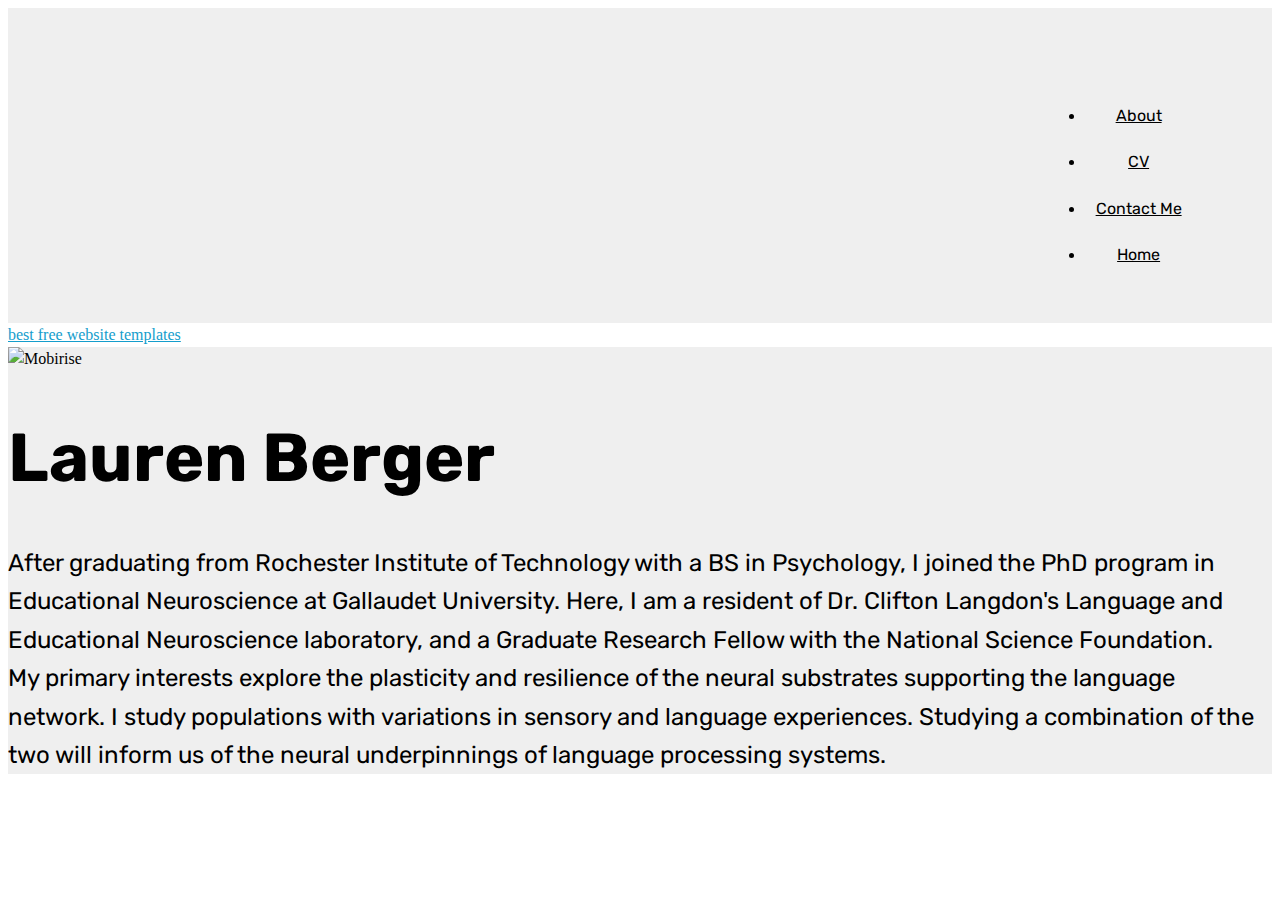
==== commit 569e81ce: "create github pages" ====
--- a/page1.html
+++ b/page1.html
@@ -57,7 +57,7 @@
     </nav>
 </section>
 
-<section class="engine"><a href="https://mobirise.me/o">free one page site templates</a></section><section class="header3 cid-qW75UNrLPJ mbr-fullscreen" id="header3-8">
+<section class="engine"><a href="https://mobirise.me/z">best free website templates</a></section><section class="header3 cid-qW75UNrLPJ mbr-fullscreen" id="header3-8">
 
     
 
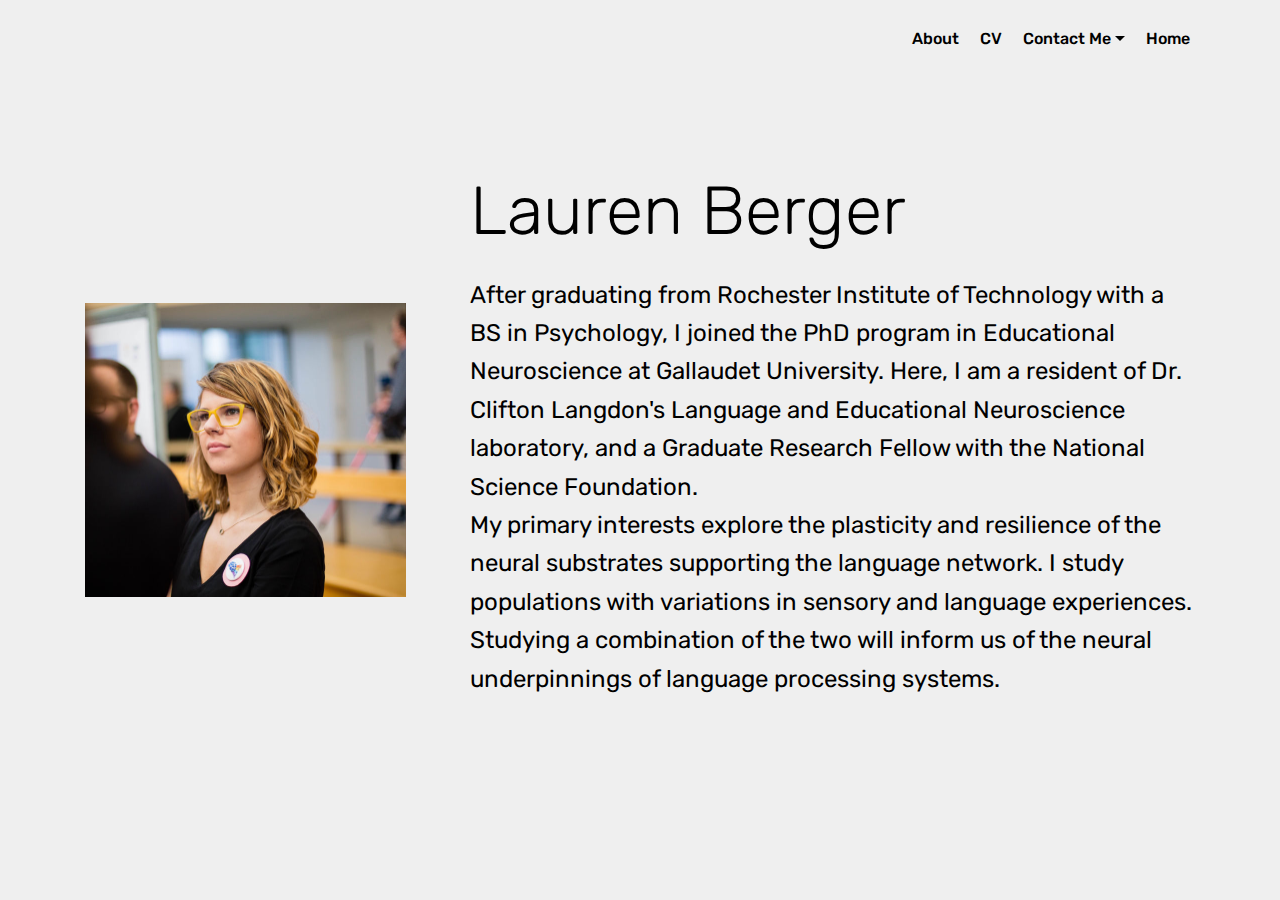
==== commit 1db2ee24: "Add files via upload" ====
--- a/page1.html
+++ b/page1.html
@@ -57,7 +57,7 @@
     </nav>
 </section>
 
-<section class="engine"><a href="https://mobirise.me/z">best free website templates</a></section><section class="header3 cid-qW75UNrLPJ mbr-fullscreen" id="header3-8">
+<section class="engine"><a href="https://mobirise.me/u">bootstrap website templates</a></section><section class="header3 cid-qW75UNrLPJ mbr-fullscreen" id="header3-8">
 
     
 
--- a/assets/web/assets/mobirise-icons/mobirise-icons.css
+++ b/assets/web/assets/mobirise-icons/mobirise-icons.css
@@ -0,0 +1,476 @@
+@font-face {
+  font-family: 'MobiriseIcons';
+  src:  url('mobirise-icons.eot?spat4u');
+  src:  url('mobirise-icons.eot?spat4u#iefix') format('embedded-opentype'),
+    url('mobirise-icons.ttf?spat4u') format('truetype'),
+    url('mobirise-icons.woff?spat4u') format('woff'),
+    url('mobirise-icons.svg?spat4u#MobiriseIcons') format('svg');
+  font-weight: normal;
+  font-style: normal;
+}
+
+[class^="mbri-"], [class*=" mbri-"] {
+  /* use !important to prevent issues with browser extensions that change fonts */
+  font-family: MobiriseIcons !important;
+  speak: none;
+  font-style: normal;
+  font-weight: normal;
+  font-variant: normal;
+  text-transform: none;
+  line-height: 1;
+
+  /* Better Font Rendering =========== */
+  -webkit-font-smoothing: antialiased;
+  -moz-osx-font-smoothing: grayscale;
+}
+
+.mbri-add-submenu:before {
+  content: "\e900";
+}
+.mbri-alert:before {
+  content: "\e901";
+}
+.mbri-align-center:before {
+  content: "\e902";
+}
+.mbri-align-justify:before {
+  content: "\e903";
+}
+.mbri-align-left:before {
+  content: "\e904";
+}
+.mbri-align-right:before {
+  content: "\e905";
+}
+.mbri-android:before {
+  content: "\e906";
+}
+.mbri-apple:before {
+  content: "\e907";
+}
+.mbri-arrow-down:before {
+  content: "\e908";
+}
+.mbri-arrow-next:before {
+  content: "\e909";
+}
+.mbri-arrow-prev:before {
+  content: "\e90a";
+}
+.mbri-arrow-up:before {
+  content: "\e90b";
+}
+.mbri-bold:before {
+  content: "\e90c";
+}
+.mbri-bookmark:before {
+  content: "\e90d";
+}
+.mbri-bootstrap:before {
+  content: "\e90e";
+}
+.mbri-briefcase:before {
+  content: "\e90f";
+}
+.mbri-browse:before {
+  content: "\e910";
+}
+.mbri-bulleted-list:before {
+  content: "\e911";
+}
+.mbri-calendar:before {
+  content: "\e912";
+}
+.mbri-camera:before {
+  content: "\e913";
+}
+.mbri-cart-add:before {
+  content: "\e914";
+}
+.mbri-cart-full:before {
+  content: "\e915";
+}
+.mbri-cash:before {
+  content: "\e916";
+}
+.mbri-change-style:before {
+  content: "\e917";
+}
+.mbri-chat:before {
+  content: "\e918";
+}
+.mbri-clock:before {
+  content: "\e919";
+}
+.mbri-close:before {
+  content: "\e91a";
+}
+.mbri-cloud:before {
+  content: "\e91b";
+}
+.mbri-code:before {
+  content: "\e91c";
+}
+.mbri-contact-form:before {
+  content: "\e91d";
+}
+.mbri-credit-card:before {
+  content: "\e91e";
+}
+.mbri-cursor-click:before {
+  content: "\e91f";
+}
+.mbri-cust-feedback:before {
+  content: "\e920";
+}
+.mbri-database:before {
+  content: "\e921";
+}
+.mbri-delivery:before {
+  content: "\e922";
+}
+.mbri-desktop:before {
+  content: "\e923";
+}
+.mbri-devices:before {
+  content: "\e924";
+}
+.mbri-down:before {
+  content: "\e925";
+}
+.mbri-download:before {
+  content: "\e989";
+}
+.mbri-drag-n-drop:before {
+  content: "\e927";
+}
+.mbri-drag-n-drop2:before {
+  content: "\e928";
+}
+.mbri-edit:before {
+  content: "\e929";
+}
+.mbri-edit2:before {
+  content: "\e92a";
+}
+.mbri-error:before {
+  content: "\e92b";
+}
+.mbri-extension:before {
+  content: "\e92c";
+}
+.mbri-features:before {
+  content: "\e92d";
+}
+.mbri-file:before {
+  content: "\e92e";
+}
+.mbri-flag:before {
+  content: "\e92f";
+}
+.mbri-folder:before {
+  content: "\e930";
+}
+.mbri-gift:before {
+  content: "\e931";
+}
+.mbri-github:before {
+  content: "\e932";
+}
+.mbri-globe:before {
+  content: "\e933";
+}
+.mbri-globe-2:before {
+  content: "\e934";
+}
+.mbri-growing-chart:before {
+  content: "\e935";
+}
+.mbri-hearth:before {
+  content: "\e936";
+}
+.mbri-help:before {
+  content: "\e937";
+}
+.mbri-home:before {
+  content: "\e938";
+}
+.mbri-hot-cup:before {
+  content: "\e939";
+}
+.mbri-idea:before {
+  content: "\e93a";
+}
+.mbri-image-gallery:before {
+  content: "\e93b";
+}
+.mbri-image-slider:before {
+  content: "\e93c";
+}
+.mbri-info:before {
+  content: "\e93d";
+}
+.mbri-italic:before {
+  content: "\e93e";
+}
+.mbri-key:before {
+  content: "\e93f";
+}
+.mbri-laptop:before {
+  content: "\e940";
+}
+.mbri-layers:before {
+  content: "\e941";
+}
+.mbri-left-right:before {
+  content: "\e942";
+}
+.mbri-left:before {
+  content: "\e943";
+}
+.mbri-letter:before {
+  content: "\e944";
+}
+.mbri-like:before {
+  content: "\e945";
+}
+.mbri-link:before {
+  content: "\e946";
+}
+.mbri-lock:before {
+  content: "\e947";
+}
+.mbri-login:before {
+  content: "\e948";
+}
+.mbri-logout:before {
+  content: "\e949";
+}
+.mbri-magic-stick:before {
+  content: "\e94a";
+}
+.mbri-map-pin:before {
+  content: "\e94b";
+}
+.mbri-menu:before {
+  content: "\e94c";
+}
+.mbri-mobile:before {
+  content: "\e94d";
+}
+.mbri-mobile2:before {
+  content: "\e94e";
+}
+.mbri-mobirise:before {
+  content: "\e94f";
+}
+.mbri-more-horizontal:before {
+  content: "\e950";
+}
+.mbri-more-vertical:before {
+  content: "\e951";
+}
+.mbri-music:before {
+  content: "\e952";
+}
+.mbri-new-file:before {
+  content: "\e953";
+}
+.mbri-numbered-list:before {
+  content: "\e954";
+}
+.mbri-opened-folder:before {
+  content: "\e955";
+}
+.mbri-pages:before {
+  content: "\e956";
+}
+.mbri-paper-plane:before {
+  content: "\e957";
+}
+.mbri-paperclip:before {
+  content: "\e958";
+}
+.mbri-photo:before {
+  content: "\e959";
+}
+.mbri-photos:before {
+  content: "\e95a";
+}
+.mbri-pin:before {
+  content: "\e95b";
+}
+.mbri-play:before {
+  content: "\e95c";
+}
+.mbri-plus:before {
+  content: "\e95d";
+}
+.mbri-preview:before {
+  content: "\e95e";
+}
+.mbri-print:before {
+  content: "\e95f";
+}
+.mbri-protect:before {
+  content: "\e960";
+}
+.mbri-question:before {
+  content: "\e961";
+}
+.mbri-quote-left:before {
+  content: "\e962";
+}
+.mbri-quote-right:before {
+  content: "\e963";
+}
+.mbri-refresh:before {
+  content: "\e964";
+}
+.mbri-responsive:before {
+  content: "\e965";
+}
+.mbri-right:before {
+  content: "\e966";
+}
+.mbri-rocket:before {
+  content: "\e967";
+}
+.mbri-sad-face:before {
+  content: "\e968";
+}
+.mbri-sale:before {
+  content: "\e969";
+}
+.mbri-save:before {
+  content: "\e96a";
+}
+.mbri-search:before {
+  content: "\e96b";
+}
+.mbri-setting:before {
+  content: "\e96c";
+}
+.mbri-setting2:before {
+  content: "\e96d";
+}
+.mbri-setting3:before {
+  content: "\e96e";
+}
+.mbri-share:before {
+  content: "\e96f";
+}
+.mbri-shopping-bag:before {
+  content: "\e970";
+}
+.mbri-shopping-basket:before {
+  content: "\e971";
+}
+.mbri-shopping-cart:before {
+  content: "\e972";
+}
+.mbri-sites:before {
+  content: "\e973";
+}
+.mbri-smile-face:before {
+  content: "\e974";
+}
+.mbri-speed:before {
+  content: "\e975";
+}
+.mbri-star:before {
+  content: "\e976";
+}
+.mbri-success:before {
+  content: "\e977";
+}
+.mbri-sun:before {
+  content: "\e978";
+}
+.mbri-sun2:before {
+  content: "\e979";
+}
+.mbri-tablet:before {
+  content: "\e97a";
+}
+.mbri-tablet-vertical:before {
+  content: "\e97b";
+}
+.mbri-target:before {
+  content: "\e97c";
+}
+.mbri-timer:before {
+  content: "\e97d";
+}
+.mbri-to-ftp:before {
+  content: "\e97e";
+}
+.mbri-to-local-drive:before {
+  content: "\e97f";
+}
+.mbri-touch-swipe:before {
+  content: "\e980";
+}
+.mbri-touch:before {
+  content: "\e981";
+}
+.mbri-trash:before {
+  content: "\e982";
+}
+.mbri-underline:before {
+  content: "\e983";
+}
+.mbri-unlink:before {
+  content: "\e984";
+}
+.mbri-unlock:before {
+  content: "\e985";
+}
+.mbri-up-down:before {
+  content: "\e986";
+}
+.mbri-up:before {
+  content: "\e987";
+}
+.mbri-update:before {
+  content: "\e988";
+}
+.mbri-upload:before {
+ content: "\e926"; 
+}
+.mbri-user:before {
+  content: "\e98a";
+}
+.mbri-user2:before {
+  content: "\e98b";
+}
+.mbri-users:before {
+  content: "\e98c";
+}
+.mbri-video:before {
+  content: "\e98d";
+}
+.mbri-video-play:before {
+  content: "\e98e";
+}
+.mbri-watch:before {
+  content: "\e98f";
+}
+.mbri-website-theme:before {
+  content: "\e990";
+}
+.mbri-wifi:before {
+  content: "\e991";
+}
+.mbri-windows:before {
+  content: "\e992";
+}
+.mbri-zoom-out:before {
+  content: "\e993";
+}
+.mbri-redo:before {
+  content: "\e994";
+}
+.mbri-undo:before {
+  content: "\e995";
+}
--- a/assets/dropdown/css/style.css
+++ b/assets/dropdown/css/style.css
@@ -0,0 +1,265 @@
+.navbar-dropdown {
+  left: 0;
+  padding: 0;
+  position: absolute;
+  right: 0;
+  top: 0;
+  transition: all 0.45s ease;
+  z-index: 1030;
+  background: #282828; }
+  .navbar-dropdown .navbar-logo {
+    margin-right: 0.8rem;
+    transition: margin 0.3s ease-in-out;
+    vertical-align: middle; }
+    .navbar-dropdown .navbar-logo img {
+      height: 3.125rem;
+      transition: all 0.3s ease-in-out; }
+    .navbar-dropdown .navbar-logo.mbr-iconfont {
+      font-size: 3.125rem;
+      line-height: 3.125rem; }
+  .navbar-dropdown .navbar-caption {
+    font-weight: 700;
+    white-space: normal;
+    vertical-align: -4px;
+    line-height: 3.125rem !important; }
+    .navbar-dropdown .navbar-caption, .navbar-dropdown .navbar-caption:hover {
+      color: inherit;
+      text-decoration: none; }
+  .navbar-dropdown .mbr-iconfont + .navbar-caption {
+    vertical-align: -1px; }
+  .navbar-dropdown.navbar-fixed-top {
+    position: fixed; }
+  .navbar-dropdown .navbar-brand span {
+    vertical-align: -4px; }
+  .navbar-dropdown.bg-color.transparent {
+    background: none; }
+  .navbar-dropdown.navbar-short .navbar-brand {
+    padding: 0.625rem 0; }
+    .navbar-dropdown.navbar-short .navbar-brand span {
+      vertical-align: -1px; }
+  .navbar-dropdown.navbar-short .navbar-caption {
+    line-height: 2.375rem !important;
+    vertical-align: -2px; }
+  .navbar-dropdown.navbar-short .navbar-logo {
+    margin-right: 0.5rem; }
+    .navbar-dropdown.navbar-short .navbar-logo img {
+      height: 2.375rem; }
+    .navbar-dropdown.navbar-short .navbar-logo.mbr-iconfont {
+      font-size: 2.375rem;
+      line-height: 2.375rem; }
+  .navbar-dropdown.navbar-short .mbr-table-cell {
+    height: 3.625rem; }
+  .navbar-dropdown .navbar-close {
+    left: 0.6875rem;
+    position: fixed;
+    top: 0.75rem;
+    z-index: 1000; }
+  .navbar-dropdown .hamburger-icon {
+    content: "";
+    display: inline-block;
+    vertical-align: middle;
+    width: 16px;
+    -webkit-box-shadow: 0 -6px 0 1px #282828,0 0 0 1px #282828,0 6px 0 1px #282828;
+    -moz-box-shadow: 0 -6px 0 1px #282828,0 0 0 1px #282828,0 6px 0 1px #282828;
+    box-shadow: 0 -6px 0 1px #282828,0 0 0 1px #282828,0 6px 0 1px #282828; }
+
+.dropdown-menu .dropdown-toggle[data-toggle="dropdown-submenu"]::after {
+  border-bottom: 0.35em solid transparent;
+  border-left: 0.35em solid;
+  border-right: 0;
+  border-top: 0.35em solid transparent;
+  margin-left: 0.3rem; }
+
+.dropdown-menu .dropdown-item:focus {
+  outline: 0; }
+
+.nav-dropdown {
+  font-size: 0.75rem;
+  font-weight: 500;
+  height: auto !important; }
+  .nav-dropdown .nav-btn {
+    padding-left: 1rem; }
+  .nav-dropdown .link {
+    margin: .667em 1.667em;
+    font-weight: 500;
+    padding: 0;
+    transition: color .2s ease-in-out; }
+    .nav-dropdown .link.dropdown-toggle {
+      margin-right: 2.583em; }
+      .nav-dropdown .link.dropdown-toggle::after {
+        margin-left: .25rem;
+        border-top: 0.35em solid;
+        border-right: 0.35em solid transparent;
+        border-left: 0.35em solid transparent;
+        border-bottom: 0; }
+      .nav-dropdown .link.dropdown-toggle[aria-expanded="true"] {
+        margin: 0;
+        padding: 0.667em 3.263em  0.667em 1.667em; }
+  .nav-dropdown .link::after,
+  .nav-dropdown .dropdown-item::after {
+    color: inherit; }
+  .nav-dropdown .btn {
+    font-size: 0.75rem;
+    font-weight: 700;
+    letter-spacing: 0;
+    margin-bottom: 0;
+    padding-left: 1.25rem;
+    padding-right: 1.25rem; }
+  .nav-dropdown .dropdown-menu {
+    border-radius: 0;
+    border: 0;
+    left: 0;
+    margin: 0;
+    padding-bottom: 1.25rem;
+    padding-top: 1.25rem;
+    position: relative; }
+  .nav-dropdown .dropdown-submenu {
+    margin-left: 0.125rem;
+    top: 0; }
+  .nav-dropdown .dropdown-item {
+    font-weight: 500;
+    line-height: 2;
+    padding: 0.3846em 4.615em 0.3846em 1.5385em;
+    position: relative;
+    transition: color .2s ease-in-out, background-color .2s ease-in-out; }
+    .nav-dropdown .dropdown-item::after {
+      margin-top: -0.3077em;
+      position: absolute;
+      right: 1.1538em;
+      top: 50%; }
+    .nav-dropdown .dropdown-item:focus, .nav-dropdown .dropdown-item:hover {
+      background: none; }
+
+@media (max-width: 767px) {
+  .nav-dropdown.navbar-toggleable-sm {
+    bottom: 0;
+    display: none;
+    left: 0;
+    overflow-x: hidden;
+    position: fixed;
+    top: 0;
+    transform: translateX(-100%);
+    -ms-transform: translateX(-100%);
+    -webkit-transform: translateX(-100%);
+    width: 18.75rem;
+    z-index: 999; } }
+.nav-dropdown.navbar-toggleable-xl {
+  bottom: 0;
+  display: none;
+  left: 0;
+  overflow-x: hidden;
+  position: fixed;
+  top: 0;
+  transform: translateX(-100%);
+  -ms-transform: translateX(-100%);
+  -webkit-transform: translateX(-100%);
+  width: 18.75rem;
+  z-index: 999; }
+
+.nav-dropdown-sm {
+  display: block !important;
+  overflow-x: hidden;
+  overflow: auto;
+  padding-top: 3.875rem; }
+  .nav-dropdown-sm::after {
+    content: "";
+    display: block;
+    height: 3rem;
+    width: 100%; }
+  .nav-dropdown-sm.collapse.in ~ .navbar-close {
+    display: block !important; }
+  .nav-dropdown-sm.collapsing, .nav-dropdown-sm.collapse.in {
+    transform: translateX(0);
+    -ms-transform: translateX(0);
+    -webkit-transform: translateX(0);
+    transition: all 0.25s ease-out;
+    -webkit-transition: all 0.25s ease-out;
+    background: #282828; }
+  .nav-dropdown-sm.collapsing[aria-expanded="false"] {
+    transform: translateX(-100%);
+    -ms-transform: translateX(-100%);
+    -webkit-transform: translateX(-100%); }
+  .nav-dropdown-sm .nav-item {
+    display: block;
+    margin-left: 0 !important;
+    padding-left: 0; }
+  .nav-dropdown-sm .link,
+  .nav-dropdown-sm .dropdown-item {
+    border-top: 1px dotted rgba(255, 255, 255, 0.1);
+    font-size: 0.8125rem;
+    line-height: 1.6;
+    margin: 0 !important;
+    padding: 0.875rem 2.4rem 0.875rem 1.5625rem !important;
+    position: relative;
+    white-space: normal; }
+    .nav-dropdown-sm .link:focus, .nav-dropdown-sm .link:hover,
+    .nav-dropdown-sm .dropdown-item:focus,
+    .nav-dropdown-sm .dropdown-item:hover {
+      background: rgba(0, 0, 0, 0.2) !important;
+      color: #c0a375; }
+  .nav-dropdown-sm .nav-btn {
+    position: relative;
+    padding: 1.5625rem 1.5625rem 0 1.5625rem; }
+    .nav-dropdown-sm .nav-btn::before {
+      border-top: 1px dotted rgba(255, 255, 255, 0.1);
+      content: "";
+      left: 0;
+      position: absolute;
+      top: 0;
+      width: 100%; }
+    .nav-dropdown-sm .nav-btn + .nav-btn {
+      padding-top: 0.625rem; }
+      .nav-dropdown-sm .nav-btn + .nav-btn::before {
+        display: none; }
+  .nav-dropdown-sm .btn {
+    padding: 0.625rem 0; }
+  .nav-dropdown-sm .dropdown-toggle[data-toggle="dropdown-submenu"]::after {
+    margin-left: .25rem;
+    border-top: 0.35em solid;
+    border-right: 0.35em solid transparent;
+    border-left: 0.35em solid transparent;
+    border-bottom: 0; }
+  .nav-dropdown-sm .dropdown-toggle[data-toggle="dropdown-submenu"][aria-expanded="true"]::after {
+    border-top: 0;
+    border-right: 0.35em solid transparent;
+    border-left: 0.35em solid transparent;
+    border-bottom: 0.35em solid; }
+  .nav-dropdown-sm .dropdown-menu {
+    margin: 0;
+    padding: 0;
+    position: relative;
+    top: 0;
+    left: 0;
+    width: 100%;
+    border: 0;
+    float: none;
+    border-radius: 0;
+    background: none; }
+  .nav-dropdown-sm .dropdown-submenu {
+    left: 100%;
+    margin-left: 0.125rem;
+    margin-top: -1.25rem;
+    top: 0; }
+
+.navbar-toggleable-sm .nav-dropdown .dropdown-menu {
+  position: absolute; }
+
+.navbar-toggleable-sm .nav-dropdown .dropdown-submenu {
+  left: 100%;
+  margin-left: 0.125rem;
+  margin-top: -1.25rem;
+  top: 0; }
+
+.navbar-toggleable-sm.opened .nav-dropdown .dropdown-menu {
+  position: relative; }
+
+.navbar-toggleable-sm.opened .nav-dropdown .dropdown-submenu {
+  left: 0;
+  margin-left: 00rem;
+  margin-top: 0rem;
+  top: 0; }
+
+.is-builder .nav-dropdown.collapsing {
+  transition: none !important; }
+
+/*# sourceMappingURL=style.css.map */
--- a/assets/theme/css/style.css
+++ b/assets/theme/css/style.css
@@ -0,0 +1,426 @@
+/*!
+ * Mobirise v4 theme (https://mobirise.com/)
+ * Copyright 2017 Mobirise
+ */
+section {
+  background-color: #eeeeee; }
+
+section,
+.container,
+.container-fluid {
+  position: relative;
+  word-wrap: break-word; }
+
+a.mbr-iconfont:hover {
+  text-decoration: none; }
+
+.article .lead p, .article .lead ul, .article .lead ol, .article .lead pre, .article .lead blockquote {
+  margin-bottom: 0; }
+
+a {
+  font-style: normal;
+  font-weight: 400;
+  cursor: pointer; }
+  a, a:hover {
+    text-decoration: none; }
+
+figure {
+  margin-bottom: 0; }
+
+body {
+  color: #232323; }
+
+h1, h2, h3, h4, h5, h6,
+.h1, .h2, .h3, .h4, .h5, .h6,
+.display-1, .display-2, .display-3, .display-4 {
+  line-height: 1;
+  word-break: break-word;
+  word-wrap: break-word; }
+
+b, strong {
+  font-weight: bold; }
+
+blockquote {
+  padding: 10px 0 10px 20px;
+  position: relative;
+  border-left: 2px solid;
+  border-color: #ff3366; }
+
+input:-webkit-autofill, input:-webkit-autofill:hover, input:-webkit-autofill:focus, input:-webkit-autofill:active {
+  transition-delay: 9999s;
+  transition-property: background-color, color; }
+
+textarea[type="hidden"] {
+  display: none; }
+
+body {
+  position: relative; }
+
+section {
+  background-position: 50% 50%;
+  background-repeat: no-repeat;
+  background-size: cover; }
+  section .mbr-background-video,
+  section .mbr-background-video-preview {
+    position: absolute;
+    bottom: 0;
+    left: 0;
+    right: 0;
+    top: 0; }
+
+.hidden {
+  visibility: hidden; }
+
+.mbr-z-index20 {
+  z-index: 20; }
+
+/*! Base colors */
+.mbr-white {
+  color: #ffffff; }
+
+.mbr-black {
+  color: #000000; }
+
+.mbr-bg-white {
+  background-color: #ffffff; }
+
+.mbr-bg-black {
+  background-color: #000000; }
+
+/*! Text-aligns */
+.align-left {
+  text-align: left; }
+
+.align-center {
+  text-align: center; }
+
+.align-right {
+  text-align: right; }
+
+@media (max-width: 767px) {
+  .align-left, .align-center, .align-right, .mbr-section-btn, .mbr-section-title {
+    text-align: center; } }
+/*! Font-weight  */
+.mbr-light {
+  font-weight: 300; }
+
+.mbr-regular {
+  font-weight: 400; }
+
+.mbr-semibold {
+  font-weight: 500; }
+
+.mbr-bold {
+  font-weight: 700; }
+
+/*! Media  */
+.media-size-item {
+  -webkit-flex: 1 1 auto;
+  -moz-flex: 1 1 auto;
+  -ms-flex: 1 1 auto;
+  -o-flex: 1 1 auto;
+  flex: 1 1 auto; }
+
+.media-content {
+  -webkit-flex-basis: 100%;
+  flex-basis: 100%; }
+
+.media-container-row {
+  display: -ms-flexbox;
+  display: -webkit-flex;
+  display: flex;
+  -webkit-flex-direction: row;
+  -ms-flex-direction: row;
+  flex-direction: row;
+  -webkit-flex-wrap: wrap;
+  -ms-flex-wrap: wrap;
+  flex-wrap: wrap;
+  -webkit-justify-content: center;
+  -ms-flex-pack: center;
+  justify-content: center;
+  -webkit-align-content: center;
+  -ms-flex-line-pack: center;
+  align-content: center;
+  -webkit-align-items: start;
+  -ms-flex-align: start;
+  align-items: start; }
+  .media-container-row .media-size-item {
+    width: 400px; }
+
+.media-container-column {
+  display: -ms-flexbox;
+  display: -webkit-flex;
+  display: flex;
+  -webkit-flex-direction: column;
+  -ms-flex-direction: column;
+  flex-direction: column;
+  -webkit-flex-wrap: wrap;
+  -ms-flex-wrap: wrap;
+  flex-wrap: wrap;
+  -webkit-justify-content: center;
+  -ms-flex-pack: center;
+  justify-content: center;
+  -webkit-align-content: center;
+  -ms-flex-line-pack: center;
+  align-content: center;
+  -webkit-align-items: stretch;
+  -ms-flex-align: stretch;
+  align-items: stretch; }
+  .media-container-column > * {
+    width: 100%; }
+
+@media (min-width: 992px) {
+  .media-container-row {
+    -webkit-flex-wrap: nowrap;
+    -ms-flex-wrap: nowrap;
+    flex-wrap: nowrap; } }
+figure {
+  overflow: hidden; }
+
+figure[mbr-media-size] {
+  transition: width 0.1s; }
+
+.mbr-figure img, .mbr-figure iframe {
+  display: block;
+  width: 100%; }
+
+.card {
+  background-color: transparent;
+  border: none; }
+
+.card-img {
+  text-align: center;
+  flex-shrink: 0; }
+
+.media {
+  max-width: 100%;
+  margin: 0 auto; }
+
+.mbr-figure {
+  -ms-flex-item-align: center;
+  -ms-grid-row-align: center;
+  -webkit-align-self: center;
+  align-self: center; }
+
+.media-container > div {
+  max-width: 100%; }
+
+.mbr-figure img, .card-img img {
+  width: 100%; }
+
+@media (max-width: 991px) {
+  .media-size-item {
+    width: auto !important; }
+
+  .media {
+    width: auto; }
+
+  .mbr-figure {
+    width: 100% !important; } }
+/*! Buttons */
+.mbr-section-btn {
+  margin-left: -.25rem;
+  margin-right: -.25rem;
+  font-size: 0; }
+
+nav .mbr-section-btn {
+  margin-left: 0rem;
+  margin-right: 0rem; }
+
+/*! Btn icon margin */
+.btn .mbr-iconfont, .btn.btn-sm .mbr-iconfont {
+  cursor: pointer;
+  margin-right: 0.5rem; }
+
+.btn.btn-md .mbr-iconfont, .btn.btn-md .mbr-iconfont {
+  margin-right: 0.8rem; }
+
+.mbr-regular {
+  font-weight: 400; }
+
+.mbr-semibold {
+  font-weight: 500; }
+
+.mbr-bold {
+  font-weight: 700; }
+
+[type="submit"] {
+  -webkit-appearance: none; }
+
+/*! Full-screen */
+.mbr-fullscreen .mbr-overlay {
+  min-height: 100vh; }
+
+.mbr-fullscreen {
+  display: flex;
+  display: -webkit-flex;
+  display: -moz-flex;
+  display: -ms-flex;
+  display: -o-flex;
+  align-items: center;
+  -webkit-align-items: center;
+  min-height: 100vh;
+  padding-top: 3rem;
+  padding-bottom: 3rem; }
+
+/*! Map */
+.map {
+  height: 25rem;
+  position: relative; }
+  .map iframe {
+    width: 100%;
+    height: 100%; }
+
+/* Form */
+.form-asterisk {
+  font-family: initial;
+  position: absolute;
+  top: -2px;
+  font-weight: normal; }
+
+/*! Scroll to top arrow */
+.mbr-arrow-up {
+  bottom: 25px;
+  right: 90px;
+  position: fixed;
+  text-align: right;
+  z-index: 5000;
+  color: #ffffff;
+  font-size: 32px;
+  transform: rotate(180deg);
+  -webkit-transform: rotate(180deg); }
+
+.mbr-arrow-up a {
+  background: rgba(0, 0, 0, 0.2);
+  border-radius: 3px;
+  color: #fff;
+  display: inline-block;
+  height: 60px;
+  width: 60px;
+  outline-style: none !important;
+  position: relative;
+  text-decoration: none;
+  transition: all .3s ease-in-out;
+  cursor: pointer;
+  text-align: center; }
+  .mbr-arrow-up a:hover {
+    background-color: rgba(0, 0, 0, 0.4); }
+  .mbr-arrow-up a i {
+    line-height: 60px; }
+
+.mbr-arrow-up-icon {
+  display: block;
+  color: #fff; }
+
+.mbr-arrow-up-icon::before {
+  content: "\203a";
+  display: inline-block;
+  font-family: serif;
+  font-size: 32px;
+  line-height: 1;
+  font-style: normal;
+  position: relative;
+  top: 6px;
+  left: -4px;
+  -webkit-transform: rotate(-90deg);
+  transform: rotate(-90deg); }
+
+/*! Arrow Down */
+.mbr-arrow {
+  position: absolute;
+  bottom: 45px;
+  left: 50%;
+  width: 60px;
+  height: 60px;
+  cursor: pointer;
+  background-color: rgba(80, 80, 80, 0.5);
+  border-radius: 50%;
+  -webkit-transform: translateX(-50%);
+  transform: translateX(-50%); }
+  .mbr-arrow > a {
+    display: inline-block;
+    text-decoration: none;
+    outline-style: none;
+    -webkit-animation: arrowdown 1.7s ease-in-out infinite;
+    animation: arrowdown 1.7s ease-in-out infinite; }
+    .mbr-arrow > a > i {
+      position: absolute;
+      top: -2px;
+      left: 15px;
+      font-size: 2rem; }
+
+@keyframes arrowdown {
+  0% {
+    transform: translateY(0px);
+    -webkit-transform: translateY(0px); }
+  50% {
+    transform: translateY(-5px);
+    -webkit-transform: translateY(-5px); }
+  100% {
+    transform: translateY(0px);
+    -webkit-transform: translateY(0px); } }
+@-webkit-keyframes arrowdown {
+  0% {
+    transform: translateY(0px);
+    -webkit-transform: translateY(0px); }
+  50% {
+    transform: translateY(-5px);
+    -webkit-transform: translateY(-5px); }
+  100% {
+    transform: translateY(0px);
+    -webkit-transform: translateY(0px); } }
+@media (max-width: 500px) {
+  .mbr-arrow-up {
+    left: 50%;
+    right: auto;
+    transform: translateX(-50%) rotate(180deg);
+    -webkit-transform: translateX(-50%) rotate(180deg); } }
+/*Gradients animation*/
+@keyframes gradient-animation {
+  from {
+    background-position: 0% 100%;
+    animation-timing-function: ease-in-out; }
+  to {
+    background-position: 100% 0%;
+    animation-timing-function: ease-in-out; } }
+@-webkit-keyframes gradient-animation {
+  from {
+    background-position: 0% 100%;
+    animation-timing-function: ease-in-out; }
+  to {
+    background-position: 100% 0%;
+    animation-timing-function: ease-in-out; } }
+.bg-gradient {
+  background-size: 200% 200%;
+  animation: gradient-animation 5s infinite alternate;
+  -webkit-animation: gradient-animation 5s infinite alternate; }
+
+.menu .navbar-brand {
+  display: -webkit-flex; }
+  .menu .navbar-brand span {
+    display: flex;
+    display: -webkit-flex; }
+  .menu .navbar-brand .navbar-caption-wrap {
+    display: -webkit-flex; }
+  .menu .navbar-brand .navbar-logo img {
+    display: -webkit-flex; }
+@media (min-width: 768px) and (max-width: 991px) {
+  .menu .navbar-toggleable-sm .navbar-nav {
+    display: -webkit-box;
+    display: -webkit-flex;
+    display: -ms-flexbox; } }
+@media (min-width: 992px) {
+  .menu .navbar-nav.nav-dropdown {
+    display: -webkit-flex; }
+  .menu .navbar-toggleable-sm .navbar-collapse {
+    display: -webkit-flex !important; } }
+
+/*# sourceMappingURL=style.css.map */
+.engine {
+	position: absolute;
+	text-indent: -2400px;
+	text-align: center;
+	padding: 0;
+	top: 0;
+	left: -2400px;
+}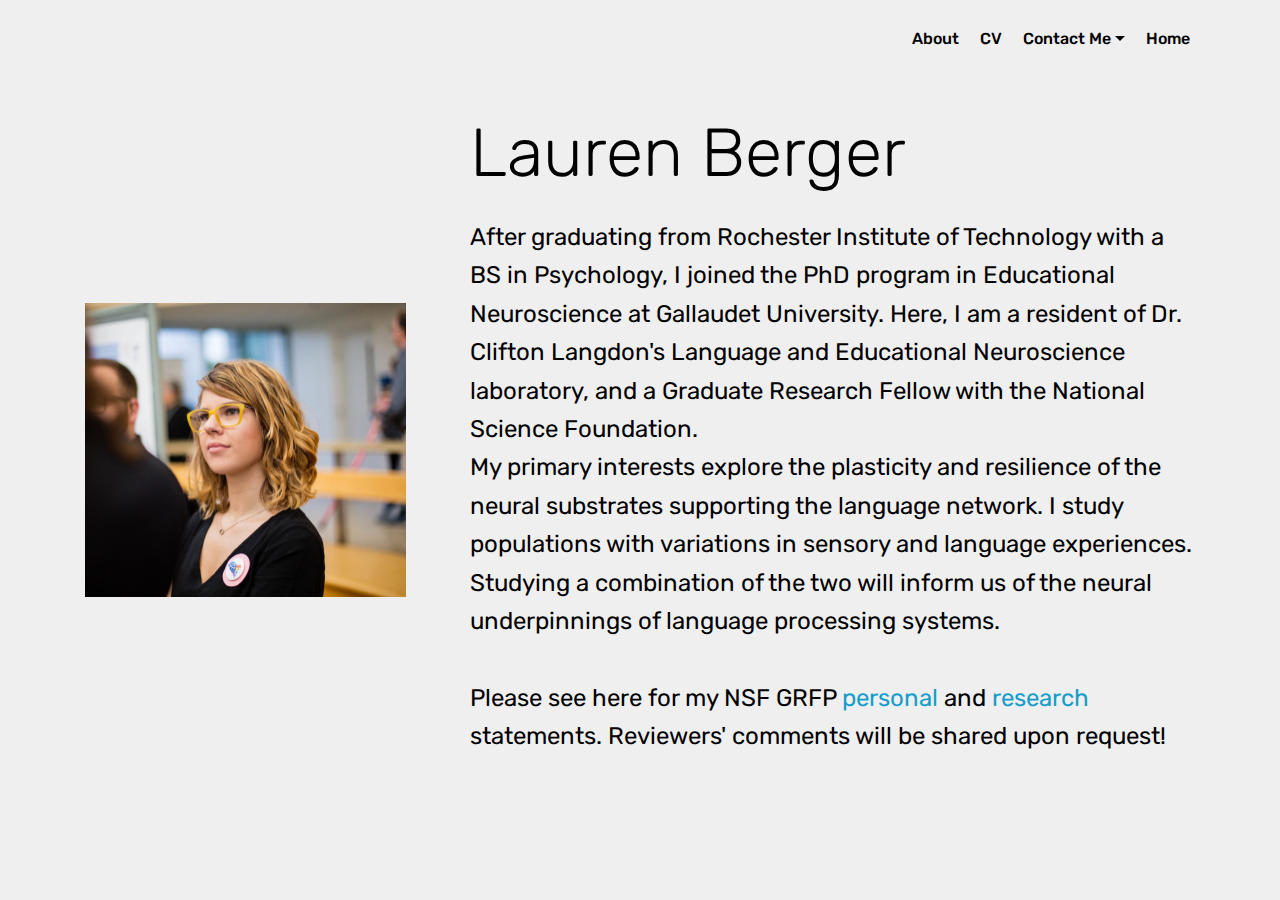
==== commit 78768961: "create github pages" ====
--- a/page1.html
+++ b/page1.html
@@ -57,7 +57,7 @@
     </nav>
 </section>
 
-<section class="engine"><a href="https://mobirise.me/u">bootstrap website templates</a></section><section class="header3 cid-qW75UNrLPJ mbr-fullscreen" id="header3-8">
+<section class="engine"><a href="https://mobirise.me/w">free html5 templates</a></section><section class="header3 cid-qW75UNrLPJ mbr-fullscreen" id="header3-8">
 
     
 
@@ -75,7 +75,7 @@
                 
                 <div class="mbr-section-text mbr-white pb-3 ">
                     <p class="mbr-text mbr-fonts-style display-5">
-                        After graduating from Rochester Institute of Technology with a BS in Psychology, I joined the PhD program in Educational Neuroscience at Gallaudet University. Here, I am a resident of Dr. Clifton Langdon's Language and Educational Neuroscience laboratory, and a Graduate Research Fellow with the National Science Foundation.&nbsp;<br>My primary interests explore the plasticity and resilience of the neural substrates supporting the language network. I study populations with variations in sensory and language experiences. Studying a combination of the two will inform us of the neural underpinnings of language processing systems.</p>
+                        After graduating from Rochester Institute of Technology with a BS in Psychology, I joined the PhD program in Educational Neuroscience at Gallaudet University. Here, I am a resident of Dr. Clifton Langdon's Language and Educational Neuroscience laboratory, and a Graduate Research Fellow with the National Science Foundation.&nbsp;<br>My primary interests explore the plasticity and resilience of the neural substrates supporting the language network. I study populations with variations in sensory and language experiences. Studying a combination of the two will inform us of the neural underpinnings of language processing systems.<br><br>Please see here for my NSF GRFP <a href="https://drive.google.com/file/d/1WB09-aEYI4q-2CgVEkZVvNTXK8ORuCvr/view?usp=sharing">personal</a> and <a href="https://drive.google.com/file/d/1aGwZBlrrzWOQy8TE3YEOcqEpxf4FKe7Q/view?usp=sharing">research</a> statements. Reviewers' comments will be shared upon request!&nbsp;</p>
                 </div>
                 
             </div>
